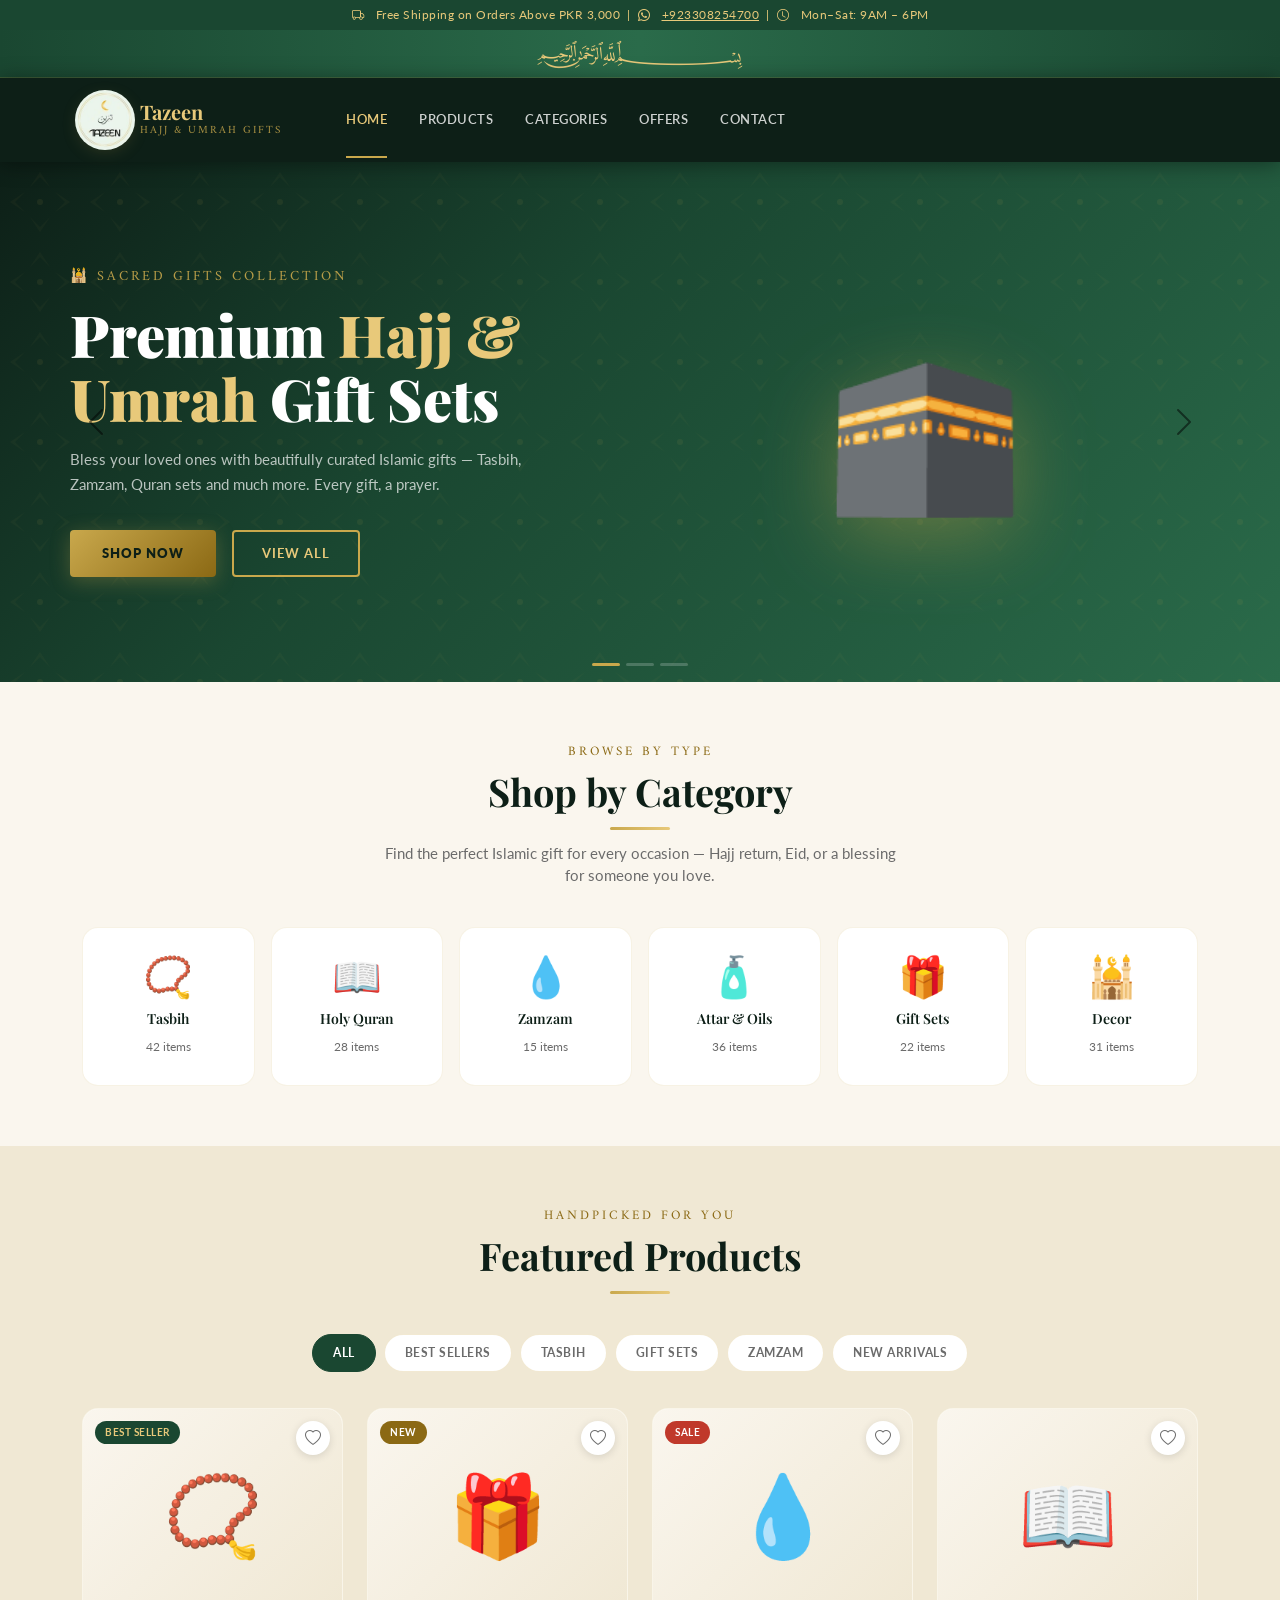
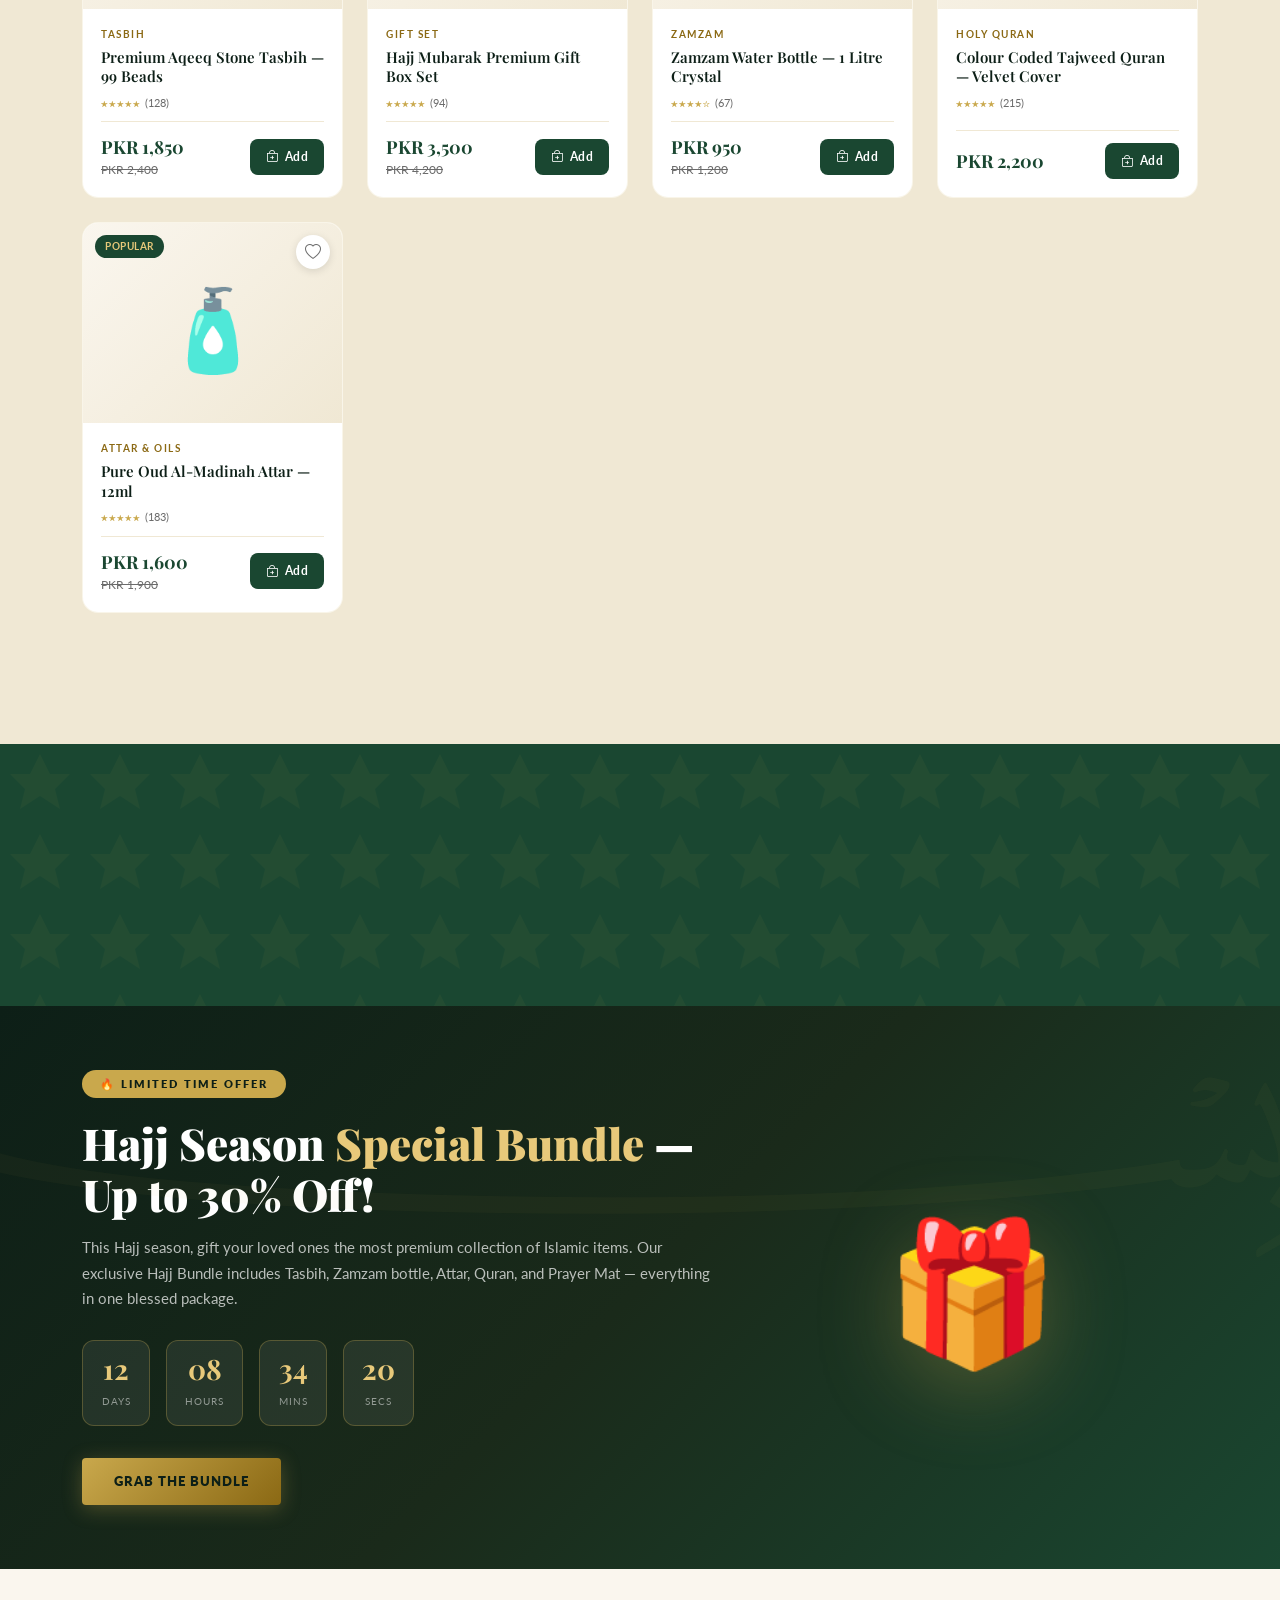
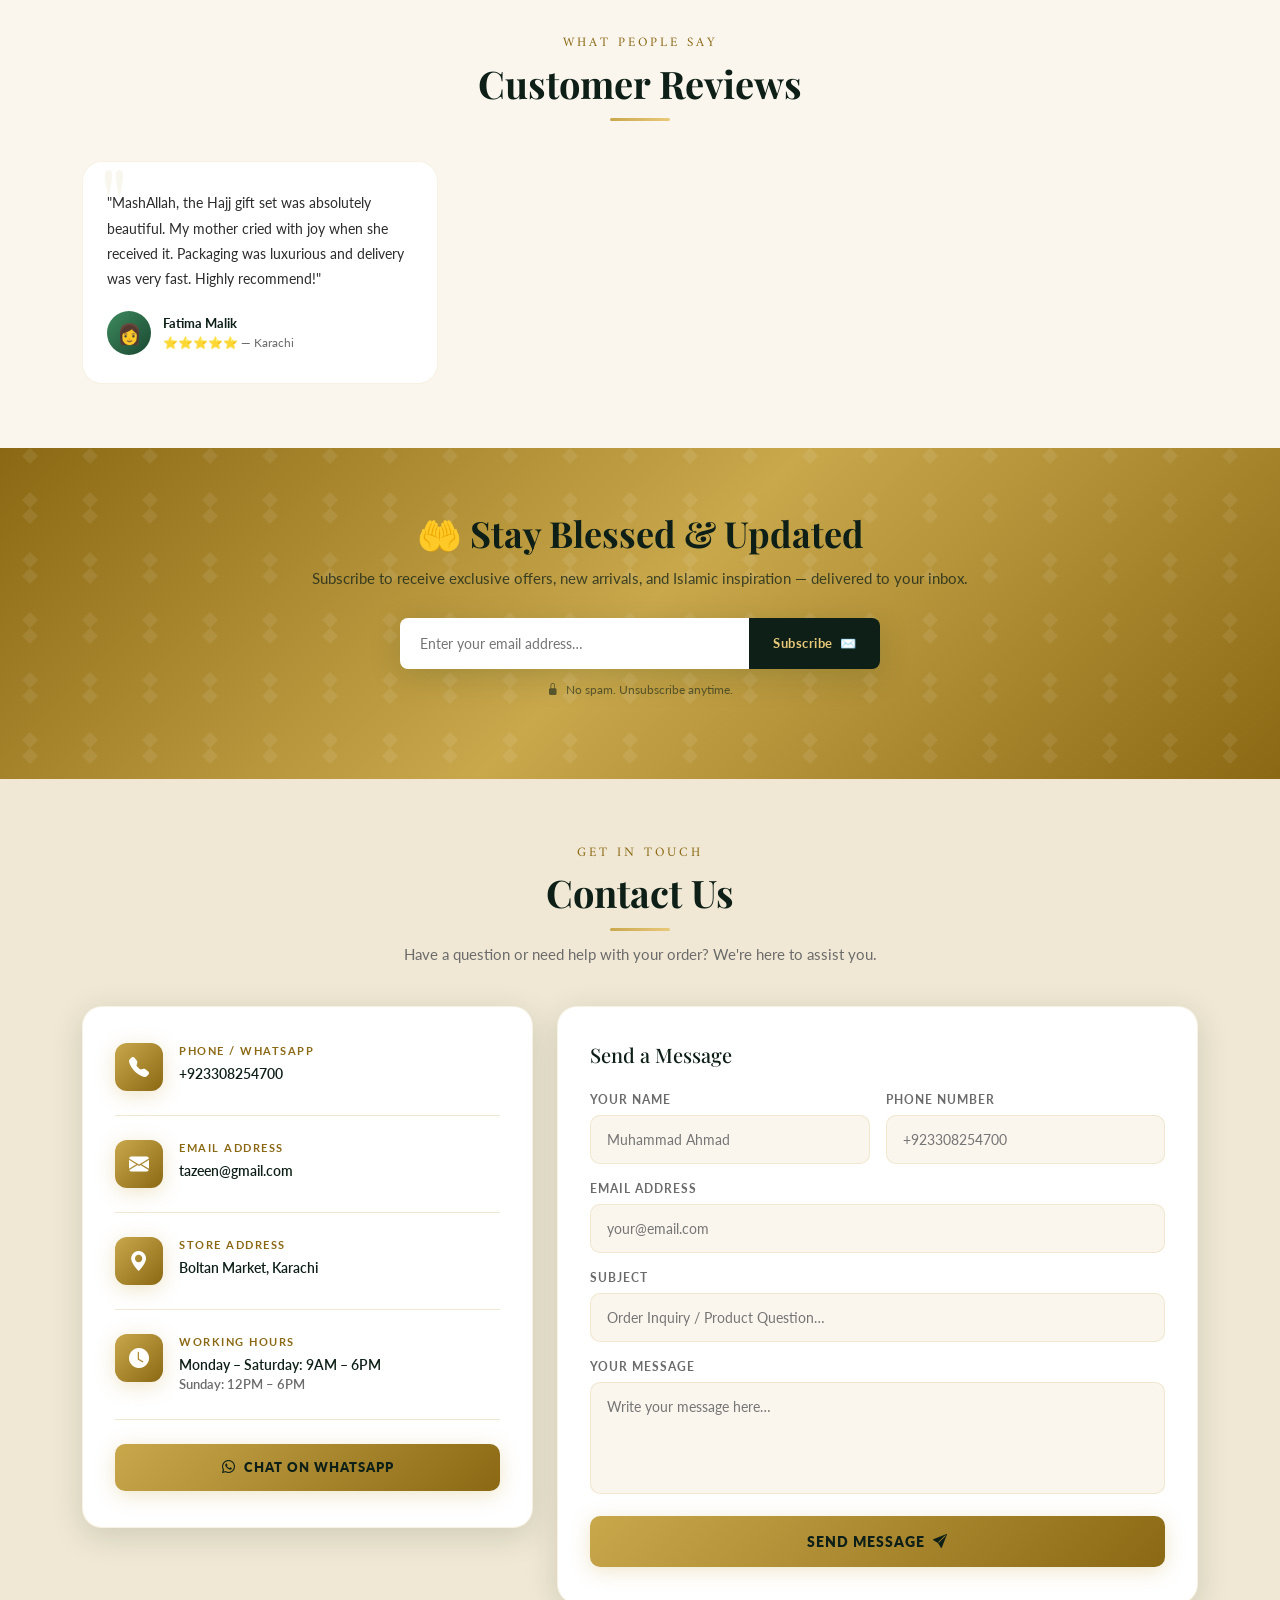
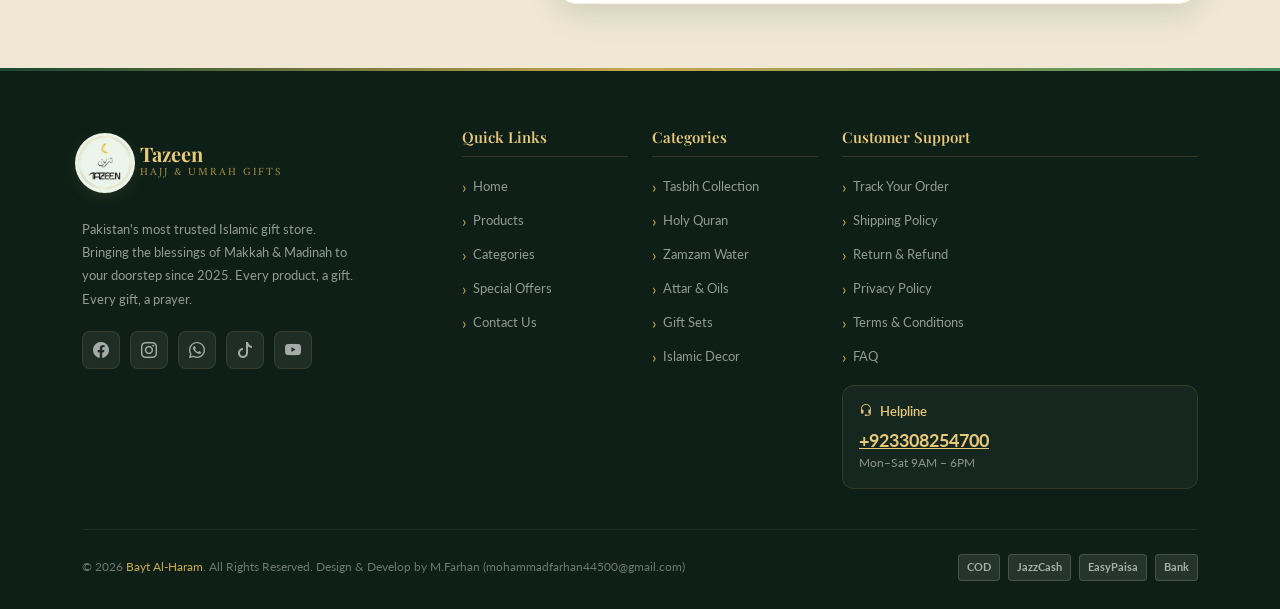
==== contact.html @ d57e0f64 "add image and sepearte asset files and c contact" ====
<!DOCTYPE html>
<html lang="ur" dir="ltr">
<head>
<meta charset="UTF-8">
<meta name="viewport" content="width=device-width, initial-scale=1.0">
<title>Bayt Al-Haram | Hajj & Umrah Gifts</title>
<link href="https://cdn.jsdelivr.net/npm/bootstrap@5.3.2/dist/css/bootstrap.min.css" rel="stylesheet">
<link href="https://cdn.jsdelivr.net/npm/bootstrap-icons@1.11.3/font/bootstrap-icons.css" rel="stylesheet">
<link href="https://fonts.googleapis.com/css2?family=Playfair+Display:wght@400;600;700;900&family=Lato:wght@300;400;700&family=Amiri:wght@400;700&display=swap" rel="stylesheet">
<link rel="stylesheet" href="style.css">
<link rel="shortcut icon" href="images/favicon.ico" type="image/x-icon">
</head>
<body>

<!-- TOP BAR -->
<div class="top-bar">
  <div class="container">
    <i class="bi bi-truck me-2"></i> Free Shipping on Orders Above PKR 3,000 &nbsp;|&nbsp;
    <i class="bi bi-whatsapp me-2"></i> <a  style="color: var(--gold-light)" href="https://wa.me/+923308254700" target="_blank">+923308254700</a>  &nbsp;|&nbsp;
    <i class="bi bi-clock me-2"></i> Mon–Sat: 9AM – 6PM
  </div>
</div>

<!-- BISMILLAH BANNER -->
<div class="bismillah-banner">
  <span class="bismillah-text">﷽</span>
</div>

<!-- DESKTOP NAVBAR -->
<nav class="main-navbar">
  <div class="container d-flex align-items-center justify-content-start py-1 ">

    <!-- Brand -->
    <a href="#" class="navbar-brand-wrap">
      <div class="brand-logo-circle"><img style="width: 60px;border-radius:50%;" src="images/tazeen-logo.jpg" alt="Tazeen Logo"></div>
      <div>
        <span class="brand-text-main">Tazeen</span>
        <span class="brand-text-sub">Hajj & Umrah Gifts</span>
      </div>
    </a>

    <!-- Desktop Nav Links -->
    <div class="nav-links-wrap ps-5">
      <a href="#home" class="nav-link active">Home</a>
      <a href="#products" class="nav-link">Products</a>
      <a href="#categories" class="nav-link">Categories</a>
      <a href="#offers" class="nav-link">Offers</a>
      <a href="#contact" class="nav-link">Contact</a>
    </div>

    <!-- Actions -->
    <div class="d-flex align-items-center gap-2">
      <!-- Search -->
      <!-- <div class="nav-search-wrap">
        <i class="bi bi-search nav-search-icon"></i>
        <input type="text" class="nav-search-input" placeholder="Search gifts…">
      </div> -->

      <!-- Icons -->
      <!-- <div class="nav-actions">
        <a href="#" class="nav-icon-btn" title="Wishlist">
          <i class="bi bi-heart"></i>
        </a>
        <a href="#" class="nav-icon-btn" title="Cart" style="position:relative">
          <i class="bi bi-bag"></i>
          <span class="cart-badge">3</span>
        </a>
        <a href="#" class="nav-icon-btn" title="Account">
          <i class="bi bi-person-circle"></i>
        </a>
      </div> -->

      <!-- Mobile hamburger -->
      <button class="mobile-menu-btn" onclick="toggleMobileMenu()">
        <i class="bi bi-list"></i>
      </button>
    </div>

  </div>

  <!-- Mobile Dropdown Menu -->
  <div id="mobileMenu" style="display:none; background:#0D1F17; border-top: 1px solid rgba(201,168,76,0.2);">
    <div class="container py-2">
      <a href="#home" class="d-block py-2 px-2" style="color:rgba(255,255,255,0.8); text-decoration:none; font-weight:600; font-size:14px; border-bottom:1px solid rgba(255,255,255,0.06)">🏠 Home</a>
      <a href="#products" class="d-block py-2 px-2" style="color:rgba(255,255,255,0.8); text-decoration:none; font-weight:600; font-size:14px; border-bottom:1px solid rgba(255,255,255,0.06)">🎁 Products</a>
      <a href="#categories" class="d-block py-2 px-2" style="color:rgba(255,255,255,0.8); text-decoration:none; font-weight:600; font-size:14px; border-bottom:1px solid rgba(255,255,255,0.06)">📦 Categories</a>
      <a href="#offers" class="d-block py-2 px-2" style="color:rgba(255,255,255,0.8); text-decoration:none; font-weight:600; font-size:14px; border-bottom:1px solid rgba(255,255,255,0.06)">🏷️ Offers</a>
      <a href="#contact" class="d-block py-2 px-2" style="color:rgba(255,255,255,0.8); text-decoration:none; font-weight:600; font-size:14px;">📞 Contact</a>
      <div class="mt-3 mb-2 px-2">
        <input type="text" class="form-control" placeholder="Search gifts…" style="background:rgba(255,255,255,0.08); border:1px solid rgba(201,168,76,0.3); color:white; border-radius:8px;">
      </div>
    </div>
  </div>
</nav>

<!-- HERO SLIDER -->
<section class="hero-slider" id="home">
  <div id="heroCarousel" class="carousel slide carousel-fade" data-bs-ride="carousel" data-bs-interval="4500">

    <div class="carousel-indicators">
      <button type="button" data-bs-target="#heroCarousel" data-bs-slide-to="0" class="active"></button>
      <button type="button" data-bs-target="#heroCarousel" data-bs-slide-to="1"></button>
      <button type="button" data-bs-target="#heroCarousel" data-bs-slide-to="2"></button>
    </div>

    <div class="carousel-inner">

      <!-- Slide 1 -->
      <div class="carousel-item active">
        <div class="slide slide-1">
          <div class="slide-pattern"></div>
          <div class="container">
            <div class="row align-items-center">
              <div class="col-lg-6 slide-content">
                <span class="slide-eyebrow">🕌 Sacred Gifts Collection</span>
                <h1 class="slide-title">Premium <span>Hajj & Umrah</span> Gift Sets</h1>
                <p class="slide-desc">Bless your loved ones with beautifully curated Islamic gifts — Tasbih, Zamzam, Quran sets and much more. Every gift, a prayer.</p>
                <div class="slide-btns">
                  <a href="#products" class="btn-gold">Shop Now</a>
                  <a href="#categories" class="btn-outline-gold">View All</a>
                </div>
              </div>
              <div class="col-lg-6 slide-img-wrap d-none d-lg-block">
                <span class="hero-icon">🕋</span>
              </div>
            </div>
          </div>
        </div>
      </div>

      <!-- Slide 2 -->
      <div class="carousel-item">
        <div class="slide slide-2">
          <div class="slide-pattern"></div>
          <div class="container">
            <div class="row align-items-center">
              <div class="col-lg-6 slide-content">
                <span class="slide-eyebrow">📿 Tasbih & Prayer Essentials</span>
                <h1 class="slide-title">Handcrafted <span>Tasbih</span> Collection</h1>
                <p class="slide-desc">Genuine Aqeeq, Sandalwood & Crystal Tasbih. Each bead carries the essence of devotion. The perfect Hajj return gift.</p>
                <div class="slide-btns">
                  <a href="#products" class="btn-gold">Explore Tasbih</a>
                </div>
              </div>
              <div class="col-lg-6 slide-img-wrap d-none d-lg-block">
                <span class="hero-icon" style="animation-delay:0.5s">📿</span>
              </div>
            </div>
          </div>
        </div>
      </div>

      <!-- Slide 3 -->
      <div class="carousel-item">
        <div class="slide slide-3">
          <div class="slide-pattern"></div>
          <div class="container">
            <div class="row align-items-center">
              <div class="col-lg-6 slide-content">
                <span class="slide-eyebrow">🤲 Zamzam & Sacred Items</span>
                <h1 class="slide-title">Pure <span>Zamzam Water</span> & Sacred Sets</h1>
                <p class="slide-desc">Authentic Zamzam water bottles, Hajar-e-Aswad replicas, and blessed soil sets. Bring Makkah home with you.</p>
                <div class="slide-btns">
                  <a href="#products" class="btn-gold">Order Now</a>
                  <a href="#contact" class="btn-outline-gold">Contact Us</a>
                </div>
              </div>
              <div class="col-lg-6 slide-img-wrap d-none d-lg-block">
                <span class="hero-icon" style="animation-delay:1s">🤲</span>
              </div>
            </div>
          </div>
        </div>
      </div>

    </div>

    <button class="carousel-control-prev" type="button" data-bs-target="#heroCarousel" data-bs-slide="prev">
      <span class="carousel-control-prev-icon"></span>
    </button>
    <button class="carousel-control-next" type="button" data-bs-target="#heroCarousel" data-bs-slide="next">
      <span class="carousel-control-next-icon"></span>
    </button>

  </div>
</section>

<!-- TRUST BADGES -->
<!-- <section class="trust-section">
  <div class="container">
    <div class="row g-3">
      <div class="col-6 col-md-3">
        <div class="trust-item">
          <span class="trust-icon">✅</span>
          <span class="trust-text">100% Authentic Products</span>
        </div>
      </div>
      <div class="col-6 col-md-3">
        <div class="trust-item">
          <span class="trust-icon">🚚</span>
          <span class="trust-text">Fast Delivery Pakistan</span>
        </div>
      </div>
      <div class="col-6 col-md-3">
        <div class="trust-item">
          <span class="trust-icon">🔒</span>
          <span class="trust-text">Secure COD Payment</span>
        </div>
      </div>
      <div class="col-6 col-md-3">
        <div class="trust-item">
          <span class="trust-icon">↩️</span>
          <span class="trust-text">Easy 7-Day Returns</span>
        </div>
      </div>
    </div>
  </div>
</section> -->

<!-- CATEGORIES -->
<section class="categories-section" id="categories">
  <div class="container">
    <div class="section-header fade-up">
      <span class="section-eyebrow">Browse By Type</span>
      <h2 class="section-title">Shop by Category</h2>
      <div class="section-divider"></div>
      <p class="section-subtitle">Find the perfect Islamic gift for every occasion — Hajj return, Eid, or a blessing for someone you love.</p>
    </div>

    <div class="row g-3">
      <div class="col-6 col-md-4 col-lg-2 fade-up">
        <a href="#products" class="category-card">
          <span class="cat-icon">📿</span>
          <span class="cat-name">Tasbih</span>
          <span class="cat-count">42 items</span>
        </a>
      </div>
      <div class="col-6 col-md-4 col-lg-2 fade-up">
        <a href="#products" class="category-card">
          <span class="cat-icon">📖</span>
          <span class="cat-name">Holy Quran</span>
          <span class="cat-count">28 items</span>
        </a>
      </div>
      <div class="col-6 col-md-4 col-lg-2 fade-up">
        <a href="#products" class="category-card">
          <span class="cat-icon">💧</span>
          <span class="cat-name">Zamzam</span>
          <span class="cat-count">15 items</span>
        </a>
      </div>
      <div class="col-6 col-md-4 col-lg-2 fade-up">
        <a href="#products" class="category-card">
          <span class="cat-icon">🧴</span>
          <span class="cat-name">Attar & Oils</span>
          <span class="cat-count">36 items</span>
        </a>
      </div>
      <div class="col-6 col-md-4 col-lg-2 fade-up">
        <a href="#products" class="category-card">
          <span class="cat-icon">🎁</span>
          <span class="cat-name">Gift Sets</span>
          <span class="cat-count">22 items</span>
        </a>
      </div>
      <div class="col-6 col-md-4 col-lg-2 fade-up">
        <a href="#products" class="category-card">
          <span class="cat-icon">🕌</span>
          <span class="cat-name">Decor</span>
          <span class="cat-count">31 items</span>
        </a>
      </div>
    </div>
  </div>
</section>

<!-- PRODUCTS SECTION -->
<section class="products-section" id="products">
  <div class="container">
    <div class="section-header fade-up">
      <span class="section-eyebrow">Handpicked For You</span>
      <h2 class="section-title">Featured Products</h2>
      <div class="section-divider"></div>
    </div>

    <!-- Filter Tabs -->
    <div class="filter-tabs fade-up">
      <button class="filter-tab active" onclick="filterTabs(this)">All</button>
      <button class="filter-tab" onclick="filterTabs(this)">Best Sellers</button>
      <button class="filter-tab" onclick="filterTabs(this)">Tasbih</button>
      <button class="filter-tab" onclick="filterTabs(this)">Gift Sets</button>
      <button class="filter-tab" onclick="filterTabs(this)">Zamzam</button>
      <button class="filter-tab" onclick="filterTabs(this)">New Arrivals</button>
    </div>

    <div class="row g-3 g-md-4" id="productGrid">

      <!-- Product 1 -->
      <div class="col-6 col-md-4 col-lg-3 fade-up">
        <div class="product-card">
          <div class="product-img-wrap">
            <span class="product-badge">Best Seller</span>
            <button class="wishlist-btn"><i class="bi bi-heart"></i></button>
            <span class="prod-icon">📿</span>
          </div>
          <div class="product-body">
            <span class="product-category">Tasbih</span>
            <h3 class="product-name">Premium Aqeeq Stone Tasbih — 99 Beads</h3>
            <div class="product-rating">
              <span class="stars">★★★★★</span>
              <span class="rating-count">(128)</span>
            </div>
            <div class="product-footer">
              <div class="product-price">
                <span class="price-current">PKR 1,850</span>
                <span class="price-old">PKR 2,400</span>
              </div>
              <button class="add-cart-btn" onclick="addToCart(this)">
                <i class="bi bi-bag-plus"></i>
                <span class="d-none d-md-inline">Add</span>
              </button>
            </div>
          </div>
        </div>
      </div>

      <!-- Product 2 -->
      <div class="col-6 col-md-4 col-lg-3 fade-up">
        <div class="product-card">
          <div class="product-img-wrap">
            <span class="product-badge new">New</span>
            <button class="wishlist-btn"><i class="bi bi-heart"></i></button>
            <span class="prod-icon">🎁</span>
          </div>
          <div class="product-body">
            <span class="product-category">Gift Set</span>
            <h3 class="product-name">Hajj Mubarak Premium Gift Box Set</h3>
            <div class="product-rating">
              <span class="stars">★★★★★</span>
              <span class="rating-count">(94)</span>
            </div>
            <div class="product-footer">
              <div class="product-price">
                <span class="price-current">PKR 3,500</span>
                <span class="price-old">PKR 4,200</span>
              </div>
              <button class="add-cart-btn" onclick="addToCart(this)">
                <i class="bi bi-bag-plus"></i>
                <span class="d-none d-md-inline">Add</span>
              </button>
            </div>
          </div>
        </div>
      </div>

      <!-- Product 3 -->
      <div class="col-6 col-md-4 col-lg-3 fade-up">
        <div class="product-card">
          <div class="product-img-wrap">
            <span class="product-badge sale">Sale</span>
            <button class="wishlist-btn"><i class="bi bi-heart"></i></button>
            <span class="prod-icon">💧</span>
          </div>
          <div class="product-body">
            <span class="product-category">Zamzam</span>
            <h3 class="product-name">Zamzam Water Bottle — 1 Litre Crystal</h3>
            <div class="product-rating">
              <span class="stars">★★★★☆</span>
              <span class="rating-count">(67)</span>
            </div>
            <div class="product-footer">
              <div class="product-price">
                <span class="price-current">PKR 950</span>
                <span class="price-old">PKR 1,200</span>
              </div>
              <button class="add-cart-btn" onclick="addToCart(this)">
                <i class="bi bi-bag-plus"></i>
                <span class="d-none d-md-inline">Add</span>
              </button>
            </div>
          </div>
        </div>
      </div>

      <!-- Product 4 -->
      <div class="col-6 col-md-4 col-lg-3 fade-up">
        <div class="product-card">
          <div class="product-img-wrap">
            <button class="wishlist-btn"><i class="bi bi-heart"></i></button>
            <span class="prod-icon">📖</span>
          </div>
          <div class="product-body">
            <span class="product-category">Holy Quran</span>
            <h3 class="product-name">Colour Coded Tajweed Quran — Velvet Cover</h3>
            <div class="product-rating">
              <span class="stars">★★★★★</span>
              <span class="rating-count">(215)</span>
            </div>
            <div class="product-footer">
              <div class="product-price">
                <span class="price-current">PKR 2,200</span>
              </div>
              <button class="add-cart-btn" onclick="addToCart(this)">
                <i class="bi bi-bag-plus"></i>
                <span class="d-none d-md-inline">Add</span>
              </button>
            </div>
          </div>
        </div>
      </div>

      <!-- Product 5 -->
      <div class="col-6 col-md-4 col-lg-3 fade-up">
        <div class="product-card">
          <div class="product-img-wrap">
            <span class="product-badge">Popular</span>
            <button class="wishlist-btn"><i class="bi bi-heart"></i></button>
            <span class="prod-icon">🧴</span>
          </div>
          <div class="product-body">
            <span class="product-category">Attar & Oils</span>
            <h3 class="product-name">Pure Oud Al-Madinah Attar — 12ml</h3>
            <div class="product-rating">
              <span class="stars">★★★★★</span>
              <span class="rating-count">(183)</span>
            </div>
            <div class="product-footer">
              <div class="product-price">
                <span class="price-current">PKR 1,600</span>
                <span class="price-old">PKR 1,900</span>
              </div>
              <button class="add-cart-btn" onclick="addToCart(this)">
                <i class="bi bi-bag-plus"></i>
                <span class="d-none d-md-inline">Add</span>
              </button>
            </div>
          </div>
        </div>
      </div>

      <!-- Product 6 -->
      <div class="col-6 col-md-4 col-lg-3 fade-up">
        <div class="product-card">
          <div class="product-img-wrap">
            <span class="product-badge new">New</span>
            <button class="wishlist-btn"><i class="bi bi-heart"></i></button>
            <span class="prod-icon">🕌</span>
          </div>
          <div class="product-body">
            <span class="product-category">Decor</span>
            <h3 class="product-name">Kaaba Wall Art — Engraved Gold Frame</h3>
            <div class="product-rating">
              <span class="stars">★★★★☆</span>
              <span class="rating-count">(41)</span>
            </div>
            <div class="product-footer">
              <div class="product-price">
                <span class="price-current">PKR 2,800</span>
                <span class="price-old">PKR 3,500</span>
              </div>
              <button class="add-cart-btn" onclick="addToCart(this)">
                <i class="bi bi-bag-plus"></i>
                <span class="d-none d-md-inline">Add</span>
              </button>
            </div>
          </div>
        </div>
      </div>

      <!-- Product 7 -->
      <div class="col-6 col-md-4 col-lg-3 fade-up">
        <div class="product-card">
          <div class="product-img-wrap">
            <button class="wishlist-btn"><i class="bi bi-heart"></i></button>
            <span class="prod-icon">🤍</span>
          </div>
          <div class="product-body">
            <span class="product-category">Prayer</span>
            <h3 class="product-name">Luxury Embroidered Musallah — Prayer Mat</h3>
            <div class="product-rating">
              <span class="stars">★★★★★</span>
              <span class="rating-count">(302)</span>
            </div>
            <div class="product-footer">
              <div class="product-price">
                <span class="price-current">PKR 1,400</span>
                <span class="price-old">PKR 1,800</span>
              </div>
              <button class="add-cart-btn" onclick="addToCart(this)">
                <i class="bi bi-bag-plus"></i>
                <span class="d-none d-md-inline">Add</span>
              </button>
            </div>
          </div>
        </div>
      </div>

      <!-- Product 8 -->
      <div class="col-6 col-md-4 col-lg-3 fade-up">
        <div class="product-card">
          <div class="product-img-wrap">
            <span class="product-badge sale">Sale</span>
            <button class="wishlist-btn"><i class="bi bi-heart"></i></button>
            <span class="prod-icon">🌙</span>
          </div>
          <div class="product-body">
            <span class="product-category">Gift Set</span>
            <h3 class="product-name">Umrah Complete Return Gift Bundle</h3>
            <div class="product-rating">
              <span class="stars">★★★★★</span>
              <span class="rating-count">(77)</span>
            </div>
            <div class="product-footer">
              <div class="product-price">
                <span class="price-current">PKR 5,500</span>
                <span class="price-old">PKR 6,800</span>
              </div>
              <button class="add-cart-btn" onclick="addToCart(this)">
                <i class="bi bi-bag-plus"></i>
                <span class="d-none d-md-inline">Add</span>
              </button>
            </div>
          </div>
        </div>
      </div>

    </div>

    <div class="text-center mt-4 fade-up">
      <a href="#" class="btn-gold">View All Products &nbsp;<i class="bi bi-arrow-right"></i></a>
    </div>
  </div>
</section>

<!-- FEATURES -->
<section class="features-section">
  <div class="container">
    <div class="row g-0">
      <div class="col-6 col-md-3 fade-up">
        <div class="feature-item">
          <span class="feature-icon">🕋</span>
          <div class="feature-title">Makkah Sourced</div>
          <div class="feature-desc">Authentic items sourced directly from Makkah & Madinah</div>
        </div>
      </div>
      <div class="col-6 col-md-3 fade-up">
        <div class="feature-item">
          <span class="feature-icon">📦</span>
          <div class="feature-title">Gift Wrapping</div>
          <div class="feature-desc">Premium Islamic gift packaging for every order</div>
        </div>
      </div>
      <div class="col-6 col-md-3 fade-up">
        <div class="feature-item">
          <span class="feature-icon">🚀</span>
          <div class="feature-title">Pakistan-Wide</div>
          <div class="feature-desc">Delivery to all 130+ cities across Pakistan</div>
        </div>
      </div>
      <div class="col-6 col-md-3 fade-up">
        <div class="feature-item">
          <span class="feature-icon">💯</span>
          <div class="feature-title">Halal Certified</div>
          <div class="feature-desc">All products are certified authentic & halal</div>
        </div>
      </div>
    </div>
  </div>
</section>

<!-- SPECIAL OFFER -->
<section class="offer-section" id="offers">
  <div class="container">
    <div class="row align-items-center">
      <div class="col-lg-7">
        <div class="offer-badge">🔥 Limited Time Offer</div>
        <h2 class="offer-title">Hajj Season <span class="gold-text">Special Bundle</span> — Up to 30% Off!</h2>
        <p class="offer-desc">This Hajj season, gift your loved ones the most premium collection of Islamic items. Our exclusive Hajj Bundle includes Tasbih, Zamzam bottle, Attar, Quran, and Prayer Mat — everything in one blessed package.</p>
        <div class="countdown-wrap">
          <div class="countdown-box">
            <span class="countdown-num" id="cd-days">12</span>
            <span class="countdown-label">Days</span>
          </div>
          <div class="countdown-box">
            <span class="countdown-num" id="cd-hours">08</span>
            <span class="countdown-label">Hours</span>
          </div>
          <div class="countdown-box">
            <span class="countdown-num" id="cd-mins">34</span>
            <span class="countdown-label">Mins</span>
          </div>
          <div class="countdown-box">
            <span class="countdown-num" id="cd-secs">22</span>
            <span class="countdown-label">Secs</span>
          </div>
        </div>
        <a href="#products" class="btn-gold">Grab the Bundle</a>
      </div>
      <div class="col-lg-5 text-center d-none d-lg-block">
        <div style="font-size:140px; line-height:1; filter: drop-shadow(0 20px 40px rgba(201,168,76,0.3)); animation: float 4s ease-in-out infinite;">🎁</div>
      </div>
    </div>
  </div>
</section>

<!-- TESTIMONIALS -->
<section class="testimonials-section">
  <div class="container">
    <div class="section-header fade-up">
      <span class="section-eyebrow">What People Say</span>
      <h2 class="section-title">Customer Reviews</h2>
      <div class="section-divider"></div>
    </div>
    <div class="row g-3 g-md-4">
      <div class="col-md-4 fade-up">
        <div class="testimonial-card">
          <p class="testimonial-text">"MashAllah, the Hajj gift set was absolutely beautiful. My mother cried with joy when she received it. Packaging was luxurious and delivery was very fast. Highly recommend!"</p>
          <div class="testimonial-author">
            <div class="author-avatar">👩</div>
            <div>
              <div class="author-name">Fatima Malik</div>
              <div class="author-loc">⭐⭐⭐⭐⭐ — Karachi</div>
            </div>
          </div>
        </div>
      </div>
      <div class="col-md-4 fade-up">
        <div class="testimonial-card">
          <p class="testimonial-text">"Ordered Aqeeq Tasbih and Pure Oud Attar as Umrah return gifts for family. Every item was authentic and beautifully packed. Will order again InshaAllah!"</p>
          <div class="testimonial-author">
            <div class="author-avatar">👨</div>
            <div>
              <div class="author-name">Ahmed Siddiqui</div>
              <div class="author-loc">⭐⭐⭐⭐⭐ — Lahore</div>
            </div>
          </div>
        </div>
      </div>
      <div class="col-md-4 fade-up">
        <div class="testimonial-card">
          <p class="testimonial-text">"Best Islamic gift shop in Pakistan. Their Zamzam water bottles and Quran sets are top quality. Customer service is also excellent. JazakAllah Khair!"</p>
          <div class="testimonial-author">
            <div class="author-avatar">👩</div>
            <div>
              <div class="author-name">Zainab Hussain</div>
              <div class="author-loc">⭐⭐⭐⭐⭐ — Islamabad</div>
            </div>
          </div>
        </div>
      </div>
    </div>
  </div>
</section>

<!-- NEWSLETTER -->
<section class="newsletter-section">
  <div class="container">
    <div class="newsletter-content">
      <h2 class="newsletter-title">🤲 Stay Blessed & Updated</h2>
      <p class="newsletter-desc">Subscribe to receive exclusive offers, new arrivals, and Islamic inspiration — delivered to your inbox.</p>
      <div class="newsletter-form">
        <input type="email" class="newsletter-input" placeholder="Enter your email address…">
        <button class="newsletter-btn">Subscribe &nbsp;✉️</button>
      </div>
      <p style="color:rgba(13,31,23,0.6); font-size:12px; margin-top:12px;">
        <i class="bi bi-lock-fill me-1"></i> No spam. Unsubscribe anytime.
      </p>
    </div>
  </div>
</section>

<!-- CONTACT -->
<section class="contact-section" id="contact">
  <div class="container">
    <div class="section-header fade-up">
      <span class="section-eyebrow">Get In Touch</span>
      <h2 class="section-title">Contact Us</h2>
      <div class="section-divider"></div>
      <p class="section-subtitle">Have a question or need help with your order? We're here to assist you.</p>
    </div>

    <div class="row g-4">
      <!-- Contact Info -->
      <div class="col-lg-5 fade-up">
        <div class="contact-card">
          <div class="contact-info-item">
            <div class="contact-icon"><i class="bi bi-telephone-fill"></i></div>
            <div>
              <div class="contact-label">Phone / WhatsApp</div>
              <div class="contact-value">+923308254700</div>
              <!-- <div class="contact-value">+92 321 7654321</div> -->
            </div>
          </div>
          <div class="contact-info-item">
            <div class="contact-icon"><i class="bi bi-envelope-fill"></i></div>
            <div>
              <div class="contact-label">Email Address</div>
              <div class="contact-value">tazeen@gmail.com</div>
            </div>
          </div>
          <div class="contact-info-item">
            <div class="contact-icon"><i class="bi bi-geo-alt-fill"></i></div>
            <div>
              <div class="contact-label">Store Address</div>
              <div class="contact-value">Boltan Market, Karachi</div>
            </div>
          </div>
          <div class="contact-info-item">
            <div class="contact-icon"><i class="bi bi-clock-fill"></i></div>
            <div>
              <div class="contact-label">Working Hours</div>
              <div class="contact-value">Monday – Saturday: 9AM – 6PM</div>
              <div class="contact-value" style="color:var(--text-light); font-size:13px;">Sunday: 12PM – 6PM</div>
            </div>
          </div>
          <!-- WhatsApp CTA -->
          <a href="https://wa.me/+923308254700" target="_blank" class="btn-gold d-block text-center mt-2" style="border-radius:10px;">
            <i class="bi bi-whatsapp me-2"></i>Chat on WhatsApp
          </a>
        </div>
      </div>

      <!-- Contact Form -->
      <div class="col-lg-7 fade-up">
        <div class="contact-card">
          <h4 style="font-family:'Playfair Display', serif; color:var(--dark); margin-bottom:24px; font-size:20px;">Send a Message</h4>
          <div class="row g-3">
            <div class="col-md-6">
              <label class="form-label-custom">Your Name</label>
              <input type="text" class="form-control-custom" placeholder="Muhammad Ahmad">
            </div>
            <div class="col-md-6">
              <label class="form-label-custom">Phone Number</label>
              <input type="tel" class="form-control-custom" placeholder="+923308254700">
            </div>
            <div class="col-12">
              <label class="form-label-custom">Email Address</label>
              <input type="email" class="form-control-custom" placeholder="your@email.com">
            </div>
            <div class="col-12">
              <label class="form-label-custom">Subject</label>
              <input type="text" class="form-control-custom" placeholder="Order Inquiry / Product Question…">
            </div>
            <div class="col-12">
              <label class="form-label-custom">Your Message</label>
              <textarea class="form-control-custom" rows="4" placeholder="Write your message here…"></textarea>
            </div>
            <div class="col-12">
              <button class="btn-gold" style="width:100%; padding:15px; border-radius:10px; font-size:14px; cursor:pointer; border:none;" onclick="this.innerHTML='✅ Message Sent — JazakAllah Khair!'">
                Send Message &nbsp;<i class="bi bi-send-fill"></i>
              </button>
            </div>
          </div>
        </div>
      </div>
    </div>
  </div>
</section>

<!-- FOOTER -->
<footer class="main-footer">
  <div class="container">
    <div class="row g-4">

      <!-- Brand -->
      <div class="col-lg-4 col-md-6">
        <div class="footer-brand">
          <a href="#" class="navbar-brand-wrap">
            <div class="brand-logo-circle"><img style="width: 60px;border-radius:50%;" src="images/tazeen-logo.jpg" alt="Tazeen Logo"></div>
            <div>
              <span class="brand-text-main">Tazeen</span>
              <span class="brand-text-sub">Hajj & Umrah Gifts</span>
            </div>
          </a>
        </div>
        <p class="footer-desc">Pakistan's most trusted Islamic gift store. Bringing the blessings of Makkah & Madinah to your doorstep since 2025. Every product, a gift. Every gift, a prayer.</p>
        <div class="social-links">
          <a href="#" class="social-btn"><i class="bi bi-facebook"></i></a>
          <a href="#" class="social-btn"><i class="bi bi-instagram"></i></a>
          <a href="#" class="social-btn"><i class="bi bi-whatsapp"></i></a>
          <a href="#" class="social-btn"><i class="bi bi-tiktok"></i></a>
          <a href="#" class="social-btn"><i class="bi bi-youtube"></i></a>
        </div>
      </div>

      <!-- Quick Links -->
      <div class="col-6 col-lg-2 col-md-3">
        <h5 class="footer-title">Quick Links</h5>
        <ul class="footer-links">
          <li><a href="#home">Home</a></li>
          <li><a href="#products">Products</a></li>
          <li><a href="#categories">Categories</a></li>
          <li><a href="#offers">Special Offers</a></li>
          <li><a href="#contact">Contact Us</a></li>
        </ul>
      </div>

      <!-- Categories -->
      <div class="col-6 col-lg-2 col-md-3">
        <h5 class="footer-title">Categories</h5>
        <ul class="footer-links">
          <li><a href="#">Tasbih Collection</a></li>
          <li><a href="#">Holy Quran</a></li>
          <li><a href="#">Zamzam Water</a></li>
          <li><a href="#">Attar & Oils</a></li>
          <li><a href="#">Gift Sets</a></li>
          <li><a href="#">Islamic Decor</a></li>
        </ul>
      </div>

      <!-- Help & Info -->
      <div class="col-lg-4 col-md-6">
        <h5 class="footer-title">Customer Support</h5>
        <ul class="footer-links">
          <li><a href="#">Track Your Order</a></li>
          <li><a href="#">Shipping Policy</a></li>
          <li><a href="#">Return & Refund</a></li>
          <li><a href="#">Privacy Policy</a></li>
          <li><a href="#">Terms & Conditions</a></li>
          <li><a href="#">FAQ</a></li>
        </ul>
        <div class="mt-3 p-3" style="background:rgba(255,255,255,0.04); border-radius:12px; border:1px solid rgba(201,168,76,0.15);">
          <div style="color:var(--gold-light); font-size:13px; font-weight:600; margin-bottom:6px;">
            <i class="bi bi-headset me-2"></i>Helpline
          </div>
          <div style="color:white; font-size:18px; font-weight:700;"><a  style="color: var(--gold-light)" href="https://wa.me/+923308254700" target="_blank">+923308254700</a> </div>
          <div style="color:rgba(255,255,255,0.5); font-size:12px;">Mon–Sat 9AM – 6PM</div>
        </div>
      </div>

    </div>

    <!-- Footer Bottom -->
    <div class="footer-bottom">
      <div class="footer-copy">
        © 2026 <span>Bayt Al-Haram</span>. All Rights Reserved. Design & Develop by M.Farhan (mohammadfarhan44500@gmail.com)
      </div>
      <div class="payment-icons">
        <span class="payment-icon">COD</span>
        <span class="payment-icon">JazzCash</span>
        <span class="payment-icon">EasyPaisa</span>
        <span class="payment-icon">Bank</span>
      </div>
    </div>

  </div>
</footer>

<!-- BOTTOM MOBILE NAV -->
<nav class="bottom-nav">
  <div class="bottom-nav-inner">
    <a href="#home" class="bnav-item active" onclick="setActive(this)">
      <i class="bi bi-house-fill"></i>
      <span>Home</span>
    </a>
    <a href="#categories" class="bnav-item" onclick="setActive(this)">
      <i class="bi bi-grid-fill"></i>
      <span>Categories</span>
    </a>
    <!-- Center Cart -->
    <a href="#" class="bnav-center-btn" onclick="showCartToast()">
      <div class="bnav-center-inner">🛒</div>
      <span class="bnav-center-label">Cart (3)</span>
    </a>
    <a href="#" class="bnav-item" onclick="setActive(this)">
      <i class="bi bi-heart-fill"></i>
      <span>Saved</span>
    </a>
    <a href="#contact" class="bnav-item" onclick="setActive(this)">
      <i class="bi bi-person-fill"></i>
      <span>Account</span>
    </a>
  </div>
</nav>

<!-- TOAST NOTIFICATION -->
<div id="toast" style="
  position:fixed; bottom:80px; left:50%; transform:translateX(-50%) translateY(20px);
  background:var(--green); color:white; padding:12px 24px; border-radius:30px;
  font-size:13px; font-weight:700; z-index:9999; opacity:0;
  transition:all 0.3s; white-space:nowrap; box-shadow:0 4px 20px rgba(0,0,0,0.3);
  pointer-events:none;
"></div>

<!-- Bootstrap JS -->
<script src="https://cdn.jsdelivr.net/npm/bootstrap@5.3.2/dist/js/bootstrap.bundle.min.js"></script>

<script src="script.js"></script>
</body>
</html>
---- style.css ----
:root {
    --gold: #C9A84C;
    --gold-light: #E8C97A;
    --gold-dark: #8B6914;
    --green: #1A4731;
    --green-mid: #2A6B4A;
    --green-light: #3D8B5E;
    --cream: #FAF6EE;
    --cream-dark: #F0E8D4;
    --dark: #0D1F17;
    --text: #2C2C2C;
    --text-light: #6B6B6B;
    --white: #FFFFFF;
    --shadow: 0 8px 32px rgba(10, 40, 20, 0.15);
    --shadow-gold: 0 4px 20px rgba(201, 168, 76, 0.3);
  }

  * { margin: 0; padding: 0; box-sizing: border-box; }

  body {
    font-family: 'Lato', sans-serif;
    background: var(--cream);
    color: var(--text);
    /* padding-bottom: 70px; space for bottom nav on mobile */
  }

  /* ===== SCROLLBAR ===== */
  ::-webkit-scrollbar { width: 6px; }
  ::-webkit-scrollbar-track { background: var(--cream); }
  ::-webkit-scrollbar-thumb { background: var(--gold); border-radius: 3px; }

  /* ===== ARABIC PATTERN OVERLAY ===== */
  .pattern-bg {
    background-image: url("data:image/svg+xml,%3Csvg width='60' height='60' viewBox='0 0 60 60' xmlns='http://www.w3.org/2000/svg'%3E%3Cg fill='none' fill-rule='evenodd'%3E%3Cg fill='%23C9A84C' fill-opacity='0.06'%3E%3Cpath d='M30 0l8 8-8 8-8-8zm0 44l8 8-8 8-8-8zm-30-22l8 8-8 8-8-8zm60 0l8 8-8 8-8-8z'/%3E%3C/g%3E%3C/g%3E%3C/svg%3E");
  }

  /* ===== TOP BAR ===== */
  .top-bar {
    background: var(--green);
    color: var(--gold-light);
    font-size: 12px;
    padding: 6px 0;
    text-align: center;
    letter-spacing: 0.5px;
  }

  /* ===== DESKTOP NAVBAR ===== */
  .main-navbar {
    background: var(--dark);
    padding: 0;
    position: sticky;
    top: 0;
    z-index: 1000;
    box-shadow: 0 2px 20px rgba(0,0,0,0.4);
  }

  .navbar-brand-wrap {
    display: flex;
    align-items: center;
    gap: 12px;
    padding: 12px 0;
    text-decoration: none;
  }

  .brand-logo-circle {
    width: 46px;
    height: 46px;
    background: linear-gradient(135deg, var(--gold), var(--gold-dark));
    border-radius: 50%;
    display: flex;
    align-items: center;
    justify-content: center;
    font-size: 22px;
    box-shadow: var(--shadow-gold);
    flex-shrink: 0;
  }

  .brand-text-main {
    font-family: 'Playfair Display', serif;
    color: var(--gold-light);
    font-size: 20px;
    font-weight: 700;
    line-height: 1.1;
    display: block;
  }

  .brand-text-sub {
    font-family: 'Amiri', serif;
    color: var(--gold);
    font-size: 11px;
    letter-spacing: 2px;
    text-transform: uppercase;
    display: block;
    opacity: 0.85;
  }

  .nav-links-wrap {
    display: flex;
    align-items: center;
    gap: 0;
  }

  .nav-links-wrap .nav-link {
    color: rgba(255,255,255,0.8) !important;
    font-size: 13px;
    font-weight: 600;
    letter-spacing: 0.5px;
    padding: 28px 16px !important;
    text-transform: uppercase;
    transition: all 0.2s;
    position: relative;
  }

  .nav-links-wrap .nav-link::after {
    content: '';
    position: absolute;
    bottom: 0; left: 16px; right: 16px;
    height: 2px;
    background: var(--gold);
    transform: scaleX(0);
    transition: transform 0.25s;
  }

  .nav-links-wrap .nav-link:hover,
  .nav-links-wrap .nav-link.active {
    color: var(--gold-light) !important;
  }

  .nav-links-wrap .nav-link:hover::after,
  .nav-links-wrap .nav-link.active::after {
    transform: scaleX(1);
  }

  .nav-actions {
    display: flex;
    align-items: center;
    gap: 4px;
  }

  .nav-icon-btn {
    color: rgba(255,255,255,0.8);
    font-size: 18px;
    padding: 8px 10px;
    border-radius: 8px;
    cursor: pointer;
    transition: all 0.2s;
    position: relative;
    text-decoration: none;
    display: flex;
    align-items: center;
  }

  .nav-icon-btn:hover { color: var(--gold-light); background: rgba(255,255,255,0.07); }

  .cart-badge {
    position: absolute;
    top: 4px; right: 4px;
    background: var(--gold);
    color: var(--dark);
    font-size: 9px;
    font-weight: 800;
    width: 16px; height: 16px;
    border-radius: 50%;
    display: flex; align-items: center; justify-content: center;
  }

  .nav-search-wrap {
    position: relative;
    margin-left: 8px;
  }

  .nav-search-input {
    background: rgba(255,255,255,0.08);
    border: 1px solid rgba(201,168,76,0.3);
    color: white;
    border-radius: 24px;
    padding: 7px 16px 7px 38px;
    font-size: 13px;
    width: 200px;
    transition: all 0.3s;
    outline: none;
  }

  .nav-search-input::placeholder { color: rgba(255,255,255,0.4); }
  .nav-search-input:focus { width: 240px; border-color: var(--gold); background: rgba(255,255,255,0.12); }

  .nav-search-icon {
    position: absolute;
    left: 12px; top: 50%;
    transform: translateY(-50%);
    color: rgba(255,255,255,0.4);
    font-size: 14px;
  }

  /* ===== BOTTOM MOBILE NAV ===== */
  .bottom-nav {
    display: none;
    position: fixed;
    bottom: 0; left: 0; right: 0;
    z-index: 2000;
    background: var(--dark);
    border-top: 1px solid rgba(201,168,76,0.25);
    padding: 0;
    height: 65px;
    box-shadow: 0 -4px 24px rgba(0,0,0,0.4);
  }

  .bottom-nav-inner {
    display: flex;
    height: 100%;
  }

  .bnav-item {
    flex: 1;
    display: flex;
    flex-direction: column;
    align-items: center;
    justify-content: center;
    gap: 3px;
    color: rgba(255,255,255,0.5);
    font-size: 10px;
    font-weight: 600;
    letter-spacing: 0.3px;
    cursor: pointer;
    transition: all 0.2s;
    text-decoration: none;
    padding: 8px 4px;
    position: relative;
  }

  .bnav-item i { font-size: 20px; transition: all 0.2s; }

  .bnav-item.active,
  .bnav-item:hover { color: var(--gold-light); }

  .bnav-item.active i { transform: translateY(-2px); }

  .bnav-item.active::before {
    content: '';
    position: absolute;
    top: 0; left: 20%; right: 20%;
    height: 2px;
    background: var(--gold);
    border-radius: 0 0 4px 4px;
  }

  .bnav-center-btn {
    flex: 1;
    display: flex;
    flex-direction: column;
    align-items: center;
    justify-content: center;
    gap: 3px;
    cursor: pointer;
    text-decoration: none;
    padding: 4px;
  }

  .bnav-center-inner {
    width: 50px; height: 50px;
    background: linear-gradient(135deg, var(--gold), var(--gold-dark));
    border-radius: 50%;
    display: flex;
    align-items: center;
    justify-content: center;
    font-size: 22px;
    color: var(--dark);
    box-shadow: 0 4px 16px rgba(201,168,76,0.5);
    margin-top: -16px;
    transition: all 0.2s;
  }

  .bnav-center-btn:hover .bnav-center-inner { transform: scale(1.08); }

  .bnav-center-label {
    font-size: 9px;
    font-weight: 700;
    color: var(--gold-light);
    letter-spacing: 0.3px;
    margin-top: 2px;
  }

  /* ===== HERO SLIDER ===== */
  .hero-slider { position: relative; overflow: hidden; }

  .slide {
    min-height: 520px;
    display: flex;
    align-items: center;
    position: relative;
    overflow: hidden;
  }

  .slide-1 { background: linear-gradient(135deg, #0D1F17 0%, #1A4731 40%, #2A6B4A 100%); }
  .slide-2 { background: linear-gradient(135deg, #1A1200 0%, #3D2A00 40%, #6B4A00 100%); }
  .slide-3 { background: linear-gradient(135deg, #0D1320 0%, #1A2A4A 40%, #2A4070 100%); }

  .slide-pattern {
    position: absolute;
    inset: 0;
    opacity: 0.08;
    background-image: url("data:image/svg+xml,%3Csvg width='80' height='80' viewBox='0 0 80 80' xmlns='http://www.w3.org/2000/svg'%3E%3Cg fill='%23C9A84C' fill-rule='evenodd'%3E%3Ccircle cx='40' cy='40' r='3'/%3E%3Cpath d='M40 10 L50 25 L40 15 L30 25zm0 60L50 55L40 65L30 55zm-30-30L25 50L15 40L25 30zm60 0L55 50L65 40L55 30z' opacity='.5'/%3E%3C/g%3E%3C/svg%3E");
  }

  .slide-content { position: relative; z-index: 2; padding: 60px 0; }

  .slide-eyebrow {
    font-family: 'Amiri', serif;
    color: var(--gold);
    font-size: 14px;
    letter-spacing: 3px;
    text-transform: uppercase;
    margin-bottom: 16px;
    display: block;
    opacity: 0.9;
  }

  .slide-title {
    font-family: 'Playfair Display', serif;
    color: white;
    font-size: clamp(32px, 5vw, 58px);
    font-weight: 900;
    line-height: 1.1;
    margin-bottom: 16px;
  }

  .slide-title span { color: var(--gold-light); }

  .slide-desc {
    color: rgba(255,255,255,0.7);
    font-size: 15px;
    line-height: 1.7;
    max-width: 480px;
    margin-bottom: 32px;
  }

  .btn-gold {
    background: linear-gradient(135deg, var(--gold), var(--gold-dark));
    color: var(--dark);
    font-weight: 800;
    font-size: 13px;
    letter-spacing: 1px;
    text-transform: uppercase;
    padding: 14px 32px;
    border-radius: 4px;
    border: none;
    box-shadow: var(--shadow-gold);
    transition: all 0.3s;
    text-decoration: none;
    display: inline-block;
  }

  .btn-gold:hover {
    background: linear-gradient(135deg, var(--gold-light), var(--gold));
    transform: translateY(-2px);
    box-shadow: 0 8px 28px rgba(201,168,76,0.45);
    color: var(--dark);
  }

  .btn-outline-gold {
    border: 2px solid var(--gold);
    color: var(--gold-light);
    font-weight: 700;
    font-size: 13px;
    letter-spacing: 1px;
    text-transform: uppercase;
    padding: 12px 28px;
    border-radius: 4px;
    background: transparent;
    transition: all 0.3s;
    text-decoration: none;
    display: inline-block;
    margin-left: 12px;
  }

  .btn-outline-gold:hover {
    background: var(--gold);
    color: var(--dark);
  }

  .slide-img-wrap {
    text-align: center;
    position: relative;
    z-index: 2;
  }

  .slide-img-wrap .hero-icon {
    font-size: 160px;
    line-height: 1;
    filter: drop-shadow(0 20px 40px rgba(201,168,76,0.4));
    animation: float 3s ease-in-out infinite;
    display: block;
  }

  @keyframes float {
    0%, 100% { transform: translateY(0); }
    50% { transform: translateY(-12px); }
  }

  .carousel-indicators [data-bs-target] {
    width: 28px; height: 3px;
    border-radius: 2px;
    background: rgba(255,255,255,0.4);
    border: none;
  }

  .carousel-indicators .active { background: var(--gold); }

  .carousel-control-prev-icon,
  .carousel-control-next-icon { filter: invert(1) brightness(2); }

  /* ===== SECTION TITLES ===== */
  .section-header { text-align: center; margin-bottom: 40px; }

  .section-eyebrow {
    font-family: 'Amiri', serif;
    color: var(--gold-dark);
    font-size: 13px;
    letter-spacing: 3px;
    text-transform: uppercase;
    display: block;
    margin-bottom: 8px;
  }

  .section-title {
    font-family: 'Playfair Display', serif;
    color: var(--dark);
    font-size: clamp(26px, 4vw, 38px);
    font-weight: 700;
    margin-bottom: 12px;
  }

  .section-divider {
    width: 60px; height: 3px;
    background: linear-gradient(90deg, var(--gold), var(--gold-light));
    margin: 0 auto 12px;
    border-radius: 2px;
  }

  .section-subtitle { color: var(--text-light); font-size: 15px; max-width: 520px; margin: 0 auto; }

  /* ===== CATEGORIES ===== */
  .categories-section {
    padding: 60px 0;
    background: var(--cream);
  }

  .category-card {
    background: white;
    border-radius: 16px;
    padding: 28px 20px;
    text-align: center;
    transition: all 0.3s;
    cursor: pointer;
    border: 1px solid rgba(201,168,76,0.15);
    text-decoration: none;
    display: block;
    position: relative;
    overflow: hidden;
  }

  .category-card::before {
    content: '';
    position: absolute;
    bottom: 0; left: 0; right: 0;
    height: 3px;
    background: linear-gradient(90deg, var(--gold), var(--green-light));
    transform: scaleX(0);
    transition: transform 0.3s;
  }

  .category-card:hover { transform: translateY(-6px); box-shadow: var(--shadow); }
  .category-card:hover::before { transform: scaleX(1); }

  .cat-icon {
    font-size: 40px;
    margin-bottom: 12px;
    display: block;
    line-height: 1;
  }

  .cat-name {
    font-family: 'Playfair Display', serif;
    color: var(--dark);
    font-size: 14px;
    font-weight: 600;
    margin-bottom: 4px;
    display: block;
  }

  .cat-count { color: var(--text-light); font-size: 12px; }

  /* ===== PRODUCTS ===== */
  .products-section {
    padding: 60px 0;
    background: var(--cream-dark);
  }

  .product-card {
    background: white;
    border-radius: 16px;
    overflow: hidden;
    transition: all 0.3s;
    border: 1px solid rgba(201,168,76,0.12);
    position: relative;
    height: 100%;
    display: flex;
    flex-direction: column;
  }

  .product-card:hover { transform: translateY(-6px); box-shadow: var(--shadow); }

  .product-img-wrap {
    position: relative;
    background: linear-gradient(135deg, var(--cream), var(--cream-dark));
    padding: 28px 20px 20px;
    text-align: center;
    overflow: hidden;
    min-height: 200px;
    display: flex;
    align-items: center;
    justify-content: center;
  }

  .product-img-wrap .prod-icon {
    font-size: 80px;
    line-height: 1;
    transition: transform 0.3s;
    display: block;
  }

  .product-card:hover .prod-icon { transform: scale(1.08); }

  .product-badge {
    position: absolute;
    top: 12px; left: 12px;
    background: var(--green);
    color: var(--gold-light);
    font-size: 10px;
    font-weight: 700;
    letter-spacing: 0.5px;
    padding: 4px 10px;
    border-radius: 20px;
    text-transform: uppercase;
  }

  .product-badge.sale { background: #C0392B; color: white; }
  .product-badge.new { background: var(--gold-dark); color: white; }

  .wishlist-btn {
    position: absolute;
    top: 12px; right: 12px;
    width: 34px; height: 34px;
    background: white;
    border-radius: 50%;
    display: flex; align-items: center; justify-content: center;
    color: var(--text-light);
    font-size: 16px;
    cursor: pointer;
    box-shadow: 0 2px 8px rgba(0,0,0,0.12);
    transition: all 0.2s;
    border: none;
  }

  .wishlist-btn:hover { color: #C0392B; transform: scale(1.1); }

  .product-body {
    padding: 18px;
    flex: 1;
    display: flex;
    flex-direction: column;
  }

  .product-category {
    font-size: 10px;
    font-weight: 700;
    letter-spacing: 1.5px;
    text-transform: uppercase;
    color: var(--gold-dark);
    margin-bottom: 6px;
  }

  .product-name {
    font-family: 'Playfair Display', serif;
    font-size: 15px;
    font-weight: 600;
    color: var(--dark);
    margin-bottom: 8px;
    line-height: 1.3;
  }

  .product-rating {
    display: flex;
    align-items: center;
    gap: 4px;
    margin-bottom: 10px;
  }

  .stars { color: var(--gold); font-size: 11px; letter-spacing: 1px; }
  .rating-count { color: var(--text-light); font-size: 11px; }

  .product-footer {
    display: flex;
    align-items: center;
    justify-content: space-between;
    margin-top: auto;
    padding-top: 12px;
    border-top: 1px solid var(--cream-dark);
  }

  .product-price {
    display: flex;
    flex-direction: column;
  }

  .price-current {
    font-family: 'Playfair Display', serif;
    font-size: 18px;
    font-weight: 700;
    color: var(--green);
  }

  .price-old {
    font-size: 12px;
    color: var(--text-light);
    text-decoration: line-through;
  }

  .add-cart-btn {
    background: var(--green);
    color: white;
    border: none;
    border-radius: 8px;
    padding: 9px 16px;
    font-size: 12px;
    font-weight: 700;
    letter-spacing: 0.5px;
    cursor: pointer;
    transition: all 0.2s;
    display: flex;
    align-items: center;
    gap: 6px;
  }

  .add-cart-btn:hover {
    background: var(--green-mid);
    transform: scale(1.03);
    box-shadow: 0 4px 12px rgba(26,71,49,0.3);
  }

  /* ===== FEATURES BANNER ===== */
  .features-section {
    padding: 48px 0;
    background: var(--green);
    position: relative;
    overflow: hidden;
  }

  .features-section::before {
    content: '';
    position: absolute;
    inset: 0;
    opacity: 0.05;
    background-image: url("data:image/svg+xml,%3Csvg width='80' height='80' viewBox='0 0 80 80' xmlns='http://www.w3.org/2000/svg'%3E%3Cpath d='M40 10L50 30L70 30L55 45L60 65L40 52L20 65L25 45L10 30L30 30Z' fill='%23C9A84C'/%3E%3C/svg%3E");
  }

  .feature-item { text-align: center; padding: 16px 12px; position: relative; z-index: 1; }

  .feature-icon {
    font-size: 36px;
    color: var(--gold-light);
    margin-bottom: 12px;
    display: block;
  }

  .feature-title {
    font-family: 'Playfair Display', serif;
    color: white;
    font-size: 15px;
    font-weight: 600;
    margin-bottom: 6px;
  }

  .feature-desc { color: rgba(255,255,255,0.65); font-size: 13px; line-height: 1.5; }

  /* ===== SPECIAL OFFER BANNER ===== */
  .offer-section {
    padding: 64px 0;
    background: linear-gradient(135deg, var(--dark) 0%, #1A2A1A 50%, var(--green) 100%);
    position: relative;
    overflow: hidden;
  }

  .offer-section::after {
    content: '﷽';
    font-family: 'Amiri', serif;
    position: absolute;
    right: -20px; top: -20px;
    font-size: 200px;
    color: rgba(201,168,76,0.04);
    line-height: 1;
  }

  .offer-badge {
    background: var(--gold);
    color: var(--dark);
    font-size: 11px;
    font-weight: 800;
    letter-spacing: 2px;
    padding: 6px 18px;
    border-radius: 20px;
    display: inline-block;
    margin-bottom: 20px;
    text-transform: uppercase;
  }

  .offer-title {
    font-family: 'Playfair Display', serif;
    color: white;
    font-size: clamp(28px, 4vw, 44px);
    font-weight: 900;
    line-height: 1.15;
    margin-bottom: 16px;
  }

  .offer-title .gold-text { color: var(--gold-light); }

  .offer-desc { color: rgba(255,255,255,0.7); font-size: 15px; line-height: 1.7; margin-bottom: 28px; }

  .countdown-wrap { display: flex; gap: 16px; margin-bottom: 32px; }

  .countdown-box {
    background: rgba(255,255,255,0.07);
    border: 1px solid rgba(201,168,76,0.3);
    border-radius: 12px;
    padding: 14px 18px;
    text-align: center;
    min-width: 68px;
  }

  .countdown-num {
    font-family: 'Playfair Display', serif;
    font-size: 28px;
    font-weight: 700;
    color: var(--gold-light);
    display: block;
    line-height: 1;
    margin-bottom: 4px;
  }

  .countdown-label { color: rgba(255,255,255,0.5); font-size: 10px; letter-spacing: 1px; text-transform: uppercase; }

  /* ===== TESTIMONIALS ===== */
  .testimonials-section {
    padding: 64px 0;
    background: var(--cream);
  }

  .testimonial-card {
    background: white;
    border-radius: 20px;
    padding: 28px 24px;
    border: 1px solid rgba(201,168,76,0.15);
    height: 100%;
    position: relative;
    overflow: hidden;
  }

  .testimonial-card::before {
    content: '"';
    font-family: 'Playfair Display', serif;
    font-size: 100px;
    color: rgba(201,168,76,0.1);
    position: absolute;
    top: -10px; left: 16px;
    line-height: 1;
  }

  .testimonial-text {
    color: var(--text);
    font-size: 14px;
    line-height: 1.8;
    margin-bottom: 20px;
    position: relative;
    z-index: 1;
  }

  .testimonial-author { display: flex; align-items: center; gap: 12px; }

  .author-avatar {
    width: 44px; height: 44px;
    border-radius: 50%;
    background: linear-gradient(135deg, var(--green-light), var(--green));
    display: flex; align-items: center; justify-content: center;
    font-size: 20px;
    flex-shrink: 0;
  }

  .author-name { font-weight: 700; color: var(--dark); font-size: 13px; }
  .author-loc { color: var(--text-light); font-size: 12px; }

  /* ===== NEWSLETTER ===== */
  .newsletter-section {
    padding: 64px 0;
    background: linear-gradient(135deg, var(--gold-dark), var(--gold), var(--gold-dark));
    position: relative;
    overflow: hidden;
  }

  .newsletter-section::before {
    content: '';
    position: absolute;
    inset: 0;
    background-image: url("data:image/svg+xml,%3Csvg width='60' height='60' viewBox='0 0 60 60' xmlns='http://www.w3.org/2000/svg'%3E%3Cg fill='%23FFFFFF' fill-opacity='0.08'%3E%3Cpath d='M30 0l8 8-8 8-8-8zm0 44l8 8-8 8-8-8z'/%3E%3C/g%3E%3C/svg%3E");
  }

  .newsletter-content { text-align: center; position: relative; z-index: 1; }

  .newsletter-title {
    font-family: 'Playfair Display', serif;
    color: var(--dark);
    font-size: clamp(24px, 3.5vw, 36px);
    font-weight: 700;
    margin-bottom: 12px;
  }

  .newsletter-desc { color: rgba(13,31,23,0.75); font-size: 15px; margin-bottom: 28px; }

  .newsletter-form { display: flex; gap: 0; max-width: 480px; margin: 0 auto; border-radius: 8px; overflow: hidden; box-shadow: var(--shadow); }

  .newsletter-input {
    flex: 1;
    padding: 15px 20px;
    border: none;
    font-size: 14px;
    outline: none;
    background: white;
  }

  .newsletter-btn {
    background: var(--dark);
    color: var(--gold-light);
    border: none;
    padding: 15px 24px;
    font-weight: 700;
    font-size: 13px;
    letter-spacing: 0.5px;
    cursor: pointer;
    transition: all 0.2s;
    white-space: nowrap;
  }

  .newsletter-btn:hover { background: var(--green); }

  /* ===== CONTACT SECTION ===== */
  .contact-section {
    padding: 64px 0;
    background: var(--cream-dark);
  }

  .contact-card {
    background: white;
    border-radius: 20px;
    padding: 36px 32px;
    box-shadow: var(--shadow);
    border: 1px solid rgba(201,168,76,0.15);
  }

  .contact-info-item {
    display: flex;
    align-items: flex-start;
    gap: 16px;
    margin-bottom: 24px;
    padding-bottom: 24px;
    border-bottom: 1px solid var(--cream-dark);
  }

  .contact-info-item:last-child { border-bottom: none; margin-bottom: 0; padding-bottom: 0; }

  .contact-icon {
    width: 48px; height: 48px;
    background: linear-gradient(135deg, var(--gold), var(--gold-dark));
    border-radius: 12px;
    display: flex; align-items: center; justify-content: center;
    font-size: 20px;
    color: white;
    flex-shrink: 0;
    box-shadow: var(--shadow-gold);
  }

  .contact-label { font-size: 11px; font-weight: 700; letter-spacing: 1.5px; text-transform: uppercase; color: var(--gold-dark); margin-bottom: 4px; }
  .contact-value { color: var(--dark); font-weight: 600; font-size: 14px; }

  .form-control-custom {
    background: var(--cream);
    border: 1.5px solid rgba(201,168,76,0.2);
    border-radius: 10px;
    padding: 13px 16px;
    font-size: 14px;
    color: var(--text);
    transition: all 0.2s;
    width: 100%;
    outline: none;
    font-family: 'Lato', sans-serif;
    resize: none;
  }

  .form-control-custom:focus {
    border-color: var(--gold);
    background: white;
    box-shadow: 0 0 0 3px rgba(201,168,76,0.12);
  }

  .form-label-custom {
    font-size: 12px;
    font-weight: 700;
    letter-spacing: 1px;
    text-transform: uppercase;
    color: var(--text-light);
    margin-bottom: 6px;
    display: block;
  }

  /* ===== FOOTER ===== */
  .main-footer {
    background: var(--dark);
    padding: 60px 0 28px;
    position: relative;
    overflow: hidden;
  }

  .main-footer::before {
    content: '';
    position: absolute;
    top: 0; left: 0; right: 0;
    height: 3px;
    background: linear-gradient(90deg, var(--green), var(--gold), var(--green-light));
  }

  .footer-brand { margin-bottom: 20px; }

  .footer-desc {
    color: rgba(255,255,255,0.55);
    font-size: 13px;
    line-height: 1.8;
    margin-bottom: 20px;
    max-width: 280px;
  }

  .social-links { display: flex; gap: 10px; }

  .social-btn {
    width: 38px; height: 38px;
    background: rgba(255,255,255,0.07);
    border-radius: 8px;
    display: flex; align-items: center; justify-content: center;
    color: rgba(255,255,255,0.6);
    font-size: 16px;
    transition: all 0.2s;
    text-decoration: none;
    border: 1px solid rgba(201,168,76,0.15);
  }

  .social-btn:hover { background: var(--gold); color: var(--dark); transform: translateY(-2px); }

  .footer-title {
    font-family: 'Playfair Display', serif;
    color: var(--gold-light);
    font-size: 15px;
    font-weight: 600;
    margin-bottom: 18px;
    padding-bottom: 10px;
    border-bottom: 1px solid rgba(201,168,76,0.2);
  }

  .footer-links { list-style: none; padding: 0; margin: 0; }

  .footer-links li { margin-bottom: 10px; }

  .footer-links a {
    color: rgba(255,255,255,0.55);
    text-decoration: none;
    font-size: 13px;
    transition: all 0.2s;
    display: flex;
    align-items: center;
    gap: 6px;
  }

  .footer-links a::before {
    content: '›';
    color: var(--gold);
    font-size: 16px;
  }

  .footer-links a:hover { color: var(--gold-light); padding-left: 4px; }

  .footer-bottom {
    border-top: 1px solid rgba(255,255,255,0.08);
    margin-top: 40px;
    padding-top: 24px;
    display: flex;
    align-items: center;
    justify-content: space-between;
    flex-wrap: wrap;
    gap: 12px;
  }

  .footer-copy { color: rgba(255,255,255,0.4); font-size: 12px; }
  .footer-copy span { color: var(--gold); }

  .payment-icons { display: flex; gap: 8px; align-items: center; }

  .payment-icon {
    background: rgba(255,255,255,0.1);
    border: 1px solid rgba(255,255,255,0.15);
    border-radius: 4px;
    padding: 4px 8px;
    color: rgba(255,255,255,0.6);
    font-size: 11px;
    font-weight: 700;
  }

  /* ===== MOBILE MENU TOGGLE ===== */
  .mobile-menu-btn {
    display: none;
    background: none;
    border: none;
    color: rgba(255,255,255,0.8);
    font-size: 24px;
    cursor: pointer;
    padding: 4px 8px;
    border-radius: 6px;
    transition: all 0.2s;
  }

  .mobile-menu-btn:hover { background: rgba(255,255,255,0.08); color: var(--gold-light); }

  /* ===== FILTER TABS ===== */
  .filter-tabs {
    display: flex;
    gap: 8px;
    justify-content: center;
    flex-wrap: wrap;
    margin-bottom: 36px;
  }

  .filter-tab {
    background: white;
    border: 1.5px solid rgba(201,168,76,0.25);
    color: var(--text-light);
    font-size: 12px;
    font-weight: 700;
    letter-spacing: 0.5px;
    padding: 9px 20px;
    border-radius: 30px;
    cursor: pointer;
    transition: all 0.2s;
    text-transform: uppercase;
  }

  .filter-tab.active,
  .filter-tab:hover {
    background: var(--green);
    border-color: var(--green);
    color: white;
  }

  /* ===== TRUST BADGES ===== */
  .trust-section {
    padding: 32px 0;
    background: white;
    border-bottom: 1px solid var(--cream-dark);
  }

  .trust-item { display: flex; align-items: center; gap: 10px; justify-content: center; }
  .trust-icon { font-size: 22px; color: var(--gold); }
  .trust-text { font-size: 13px; font-weight: 600; color: var(--text); }

  /* ===== RESPONSIVE ===== */
  @media (max-width: 991px) {
    .nav-links-wrap { display: none; }
    .mobile-menu-btn { display: flex; align-items: center; }
    .nav-search-wrap { display: none; }
  }

  @media (max-width: 767px) {
    body { padding-bottom: 70px; }
    .bottom-nav { display: block; }
    .top-bar { font-size: 11px; padding: 5px 8px; }

    .slide { min-height: 420px; }
    .slide-content { padding: 40px 0 24px; }
    .slide-img-wrap .hero-icon { font-size: 100px; }

    .btn-outline-gold { margin-left: 0; margin-top: 10px; }
    .slide-btns { display: flex; flex-direction: column; align-items: flex-start; gap: 8px; }

    .countdown-wrap { gap: 10px; }
    .countdown-box { padding: 10px 12px; min-width: 56px; }
    .countdown-num { font-size: 22px; }

    .newsletter-form { flex-direction: column; border-radius: 12px; }
    .newsletter-input { border-radius: 8px 8px 0 0; }
    .newsletter-btn { border-radius: 0 0 8px 8px; }

    .footer-bottom { flex-direction: column; align-items: flex-start; }

    .features-section .row > div { border-bottom: 1px solid rgba(255,255,255,0.08); }
    .features-section .row > div:last-child { border-bottom: none; }

    .contact-card { padding: 24px 16px; }
  }

  @media (max-width: 480px) {
    .trust-item { gap: 6px; }
    .trust-text { font-size: 11px; }
    .product-name { font-size: 14px; }
  }

  /* ===== ANIMATIONS ===== */
  .fade-up {
    opacity: 0;
    transform: translateY(20px);
    transition: all 0.6s ease;
  }

  .fade-up.visible {
    opacity: 1;
    transform: translateY(0);
  }

  /* ===== BISMILLAH BANNER ===== */
  .bismillah-banner {
    background: linear-gradient(90deg, var(--green), var(--green-mid), var(--green));
    padding: 10px 0;
    text-align: center;
    border-bottom: 1px solid rgba(201,168,76,0.2);
  }

  .bismillah-text {
    font-family: 'Amiri', serif;
    color: var(--gold-light);
    font-size: 18px;
    letter-spacing: 2px;
  }
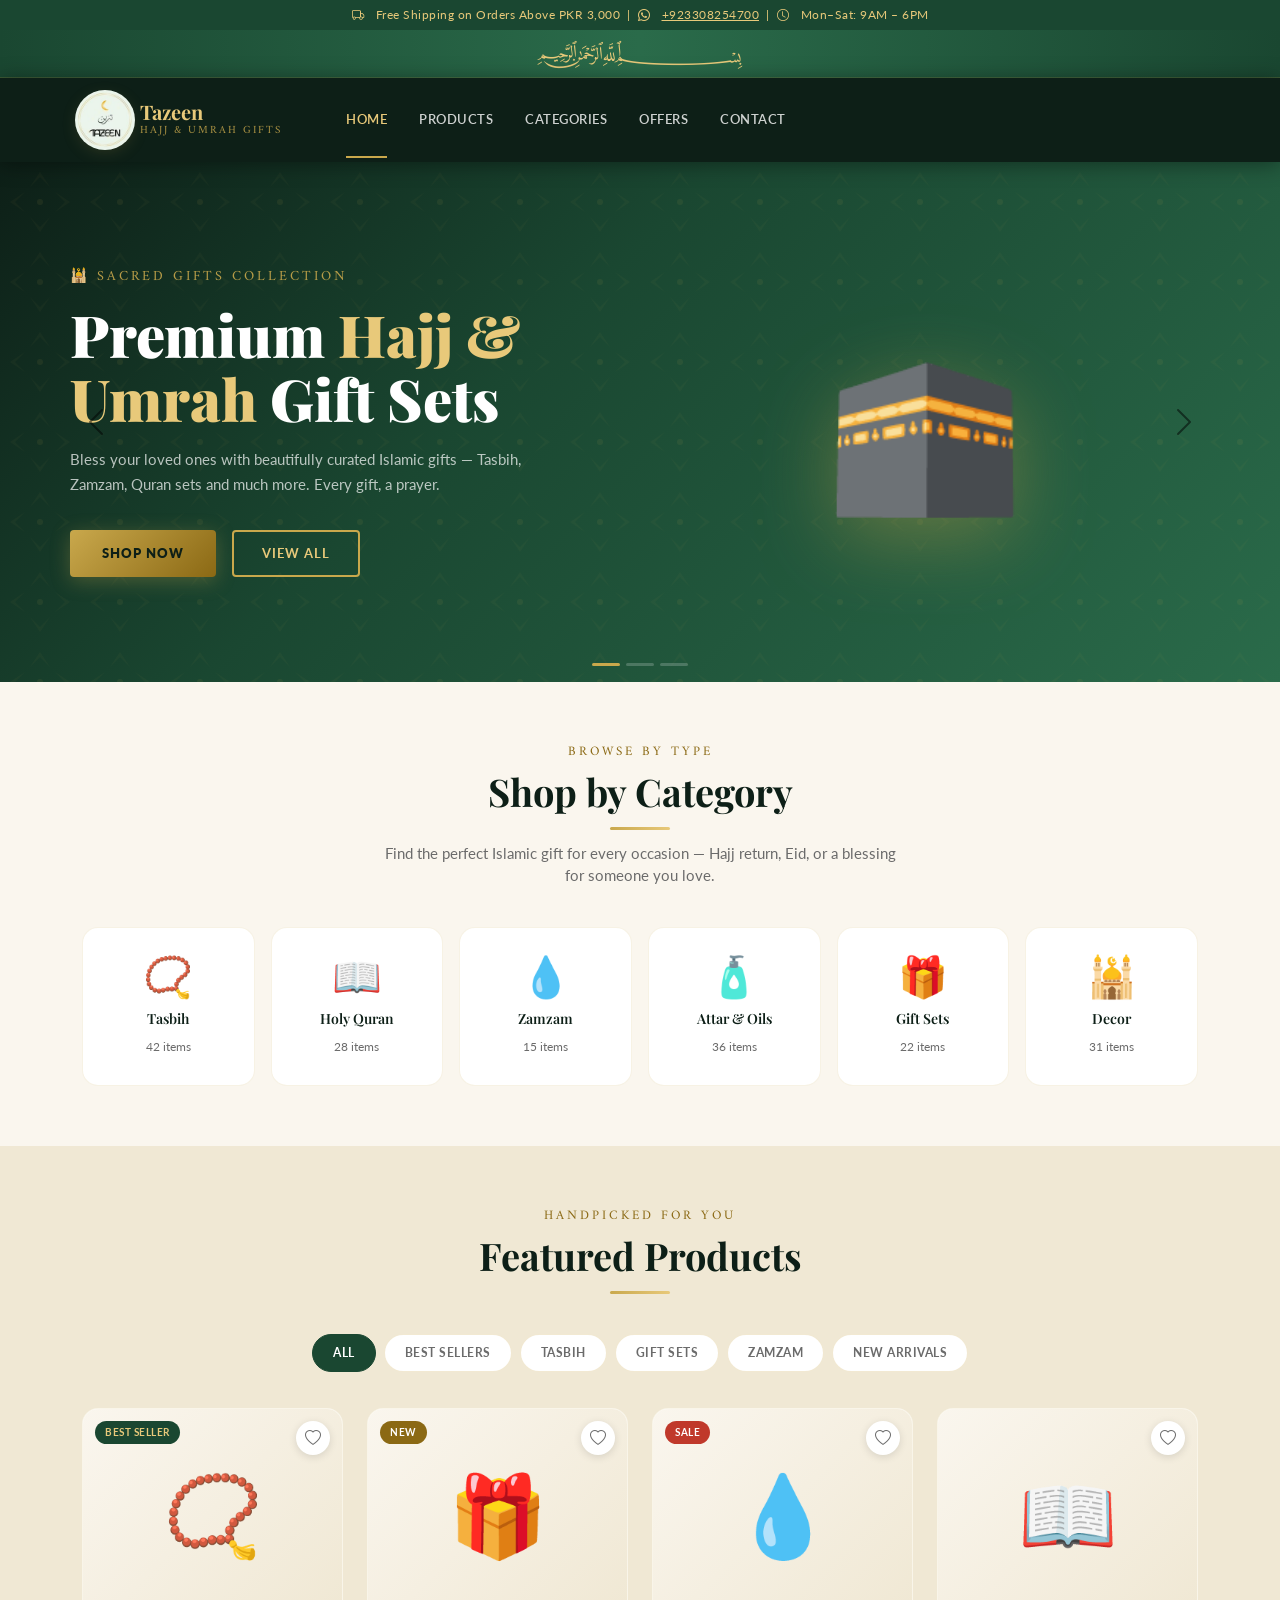
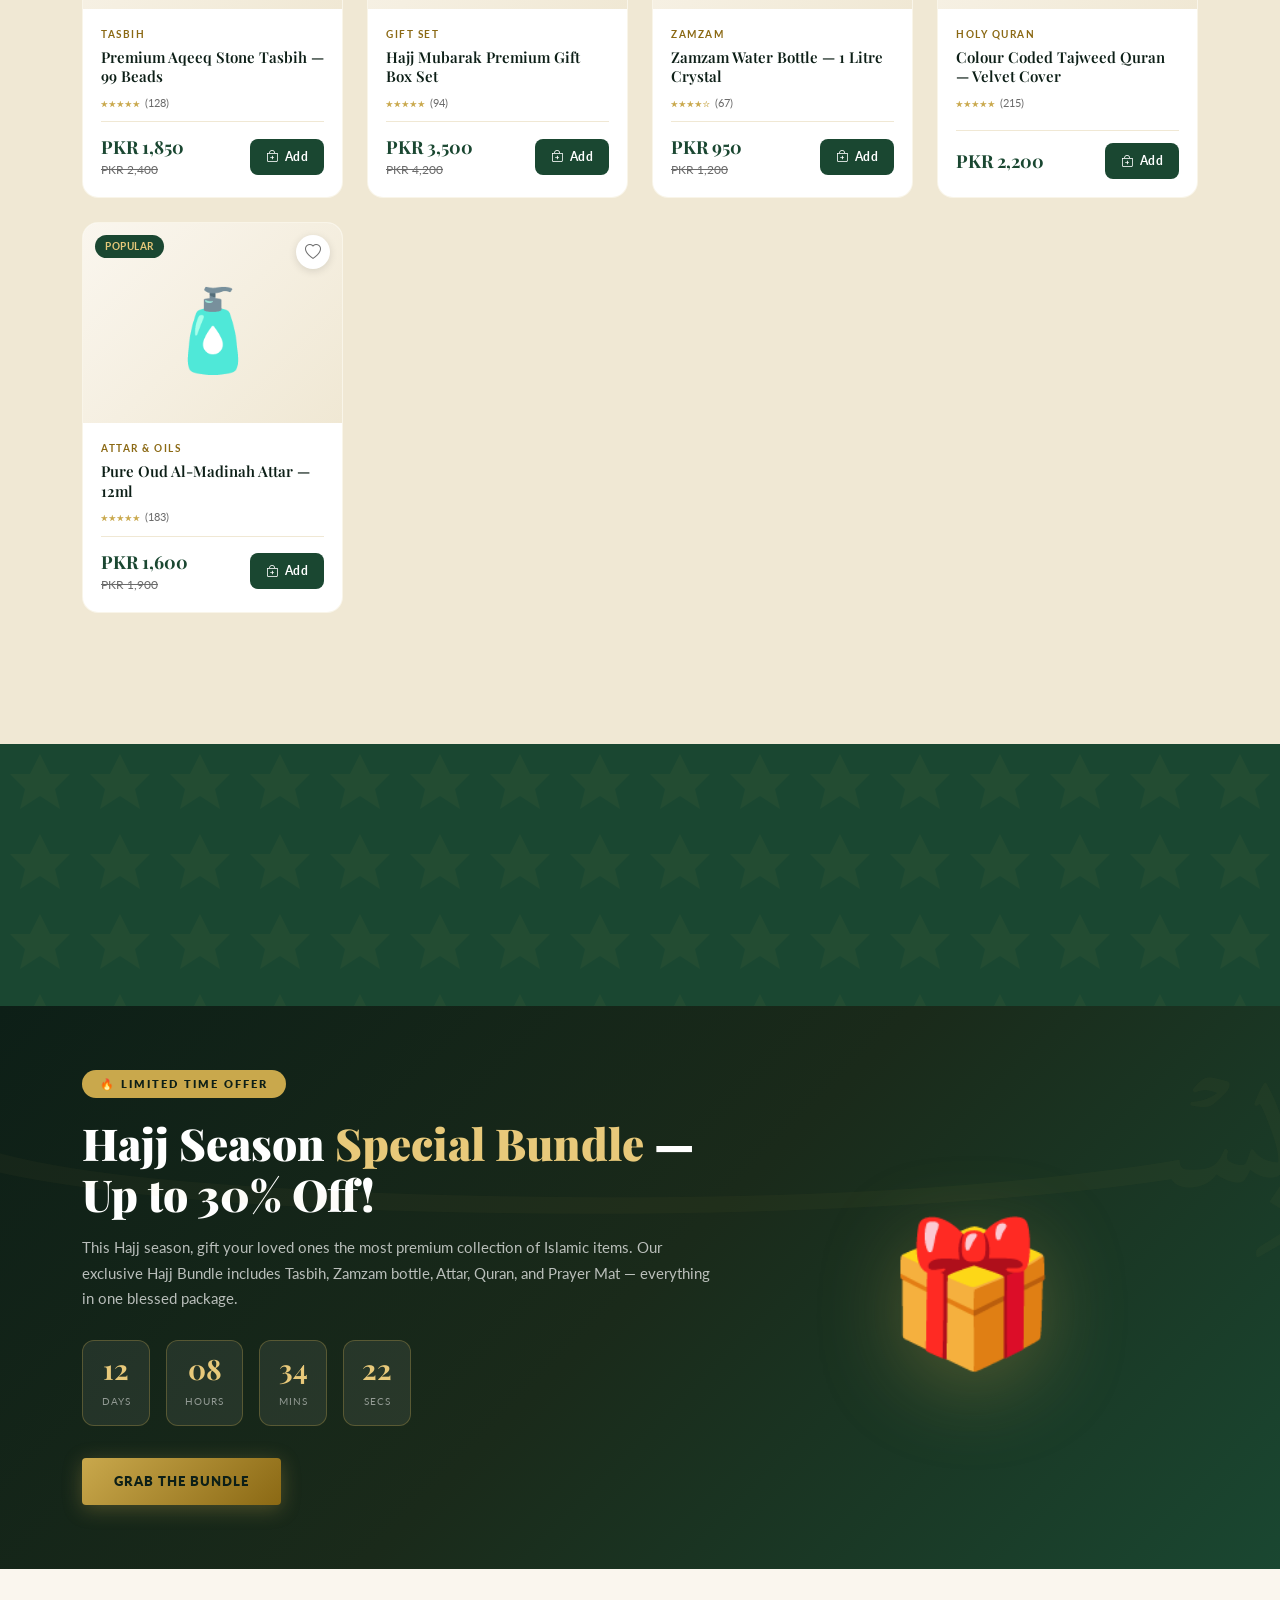
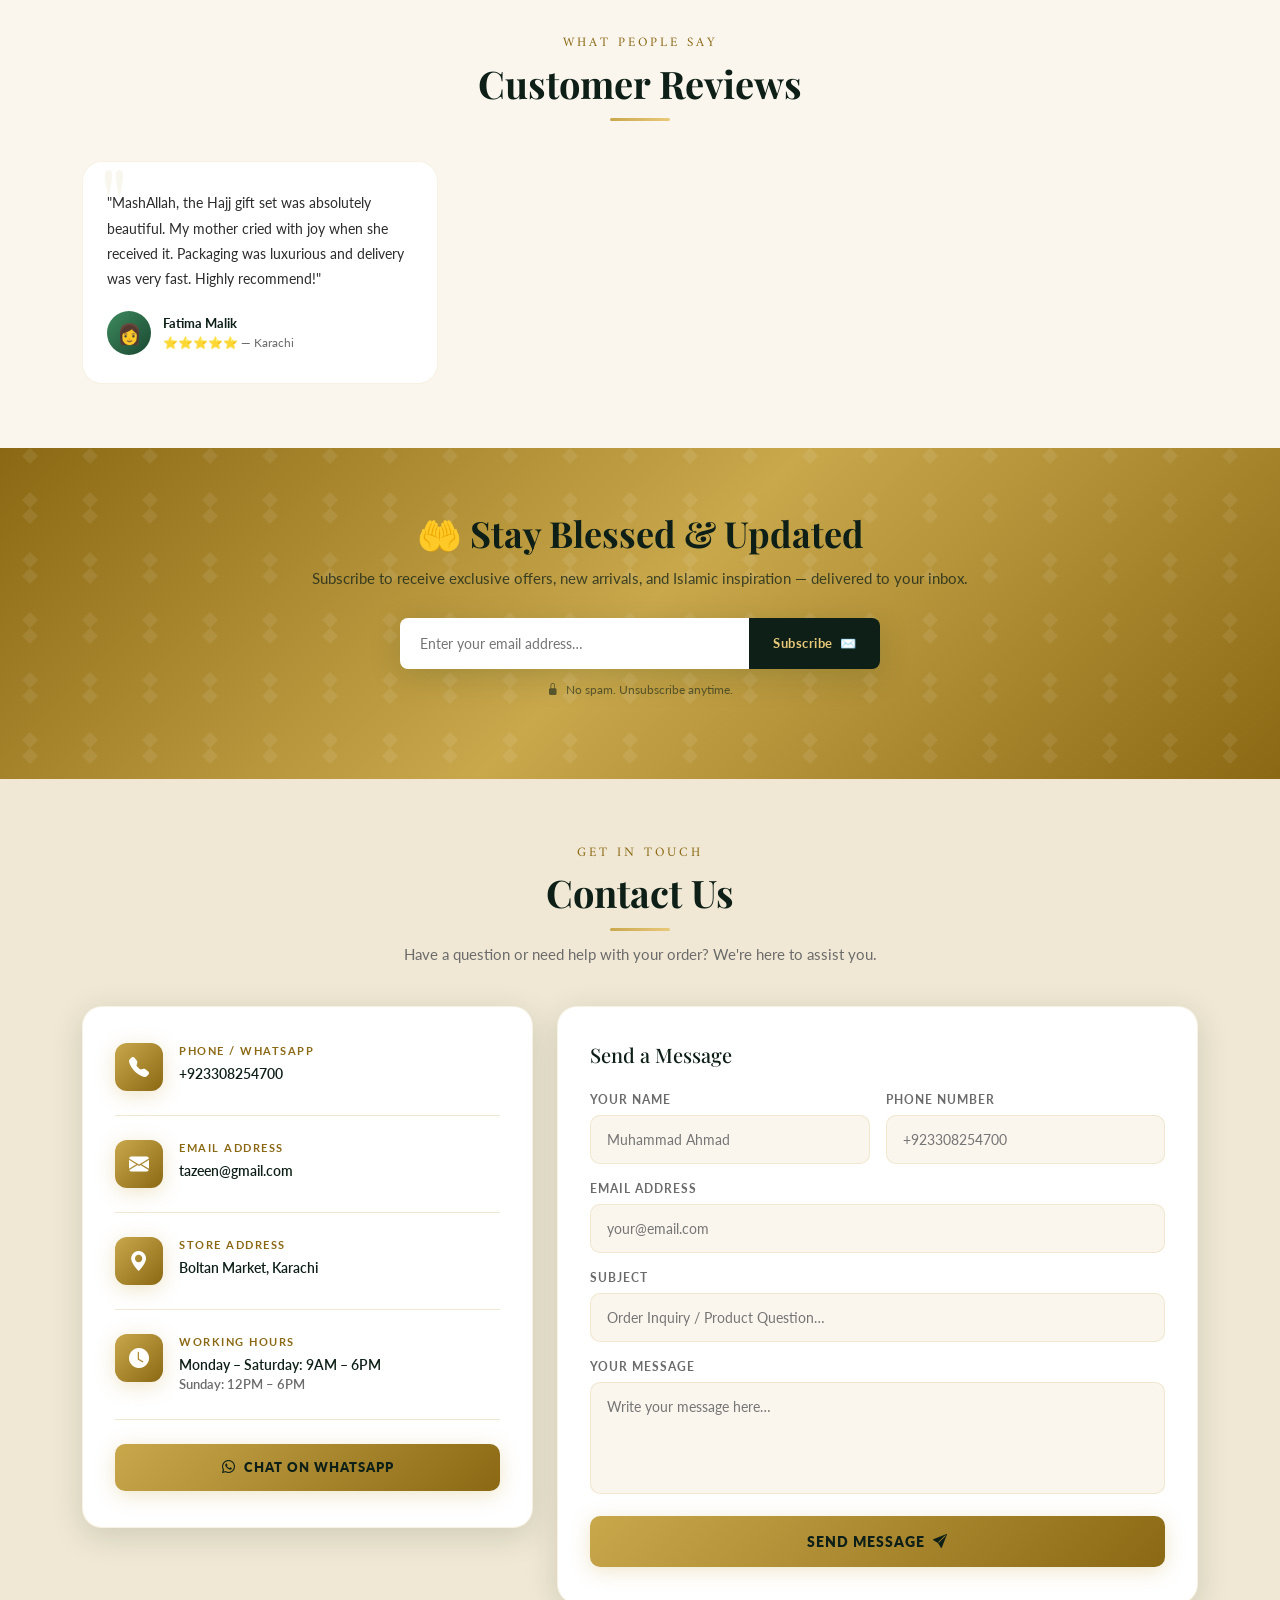
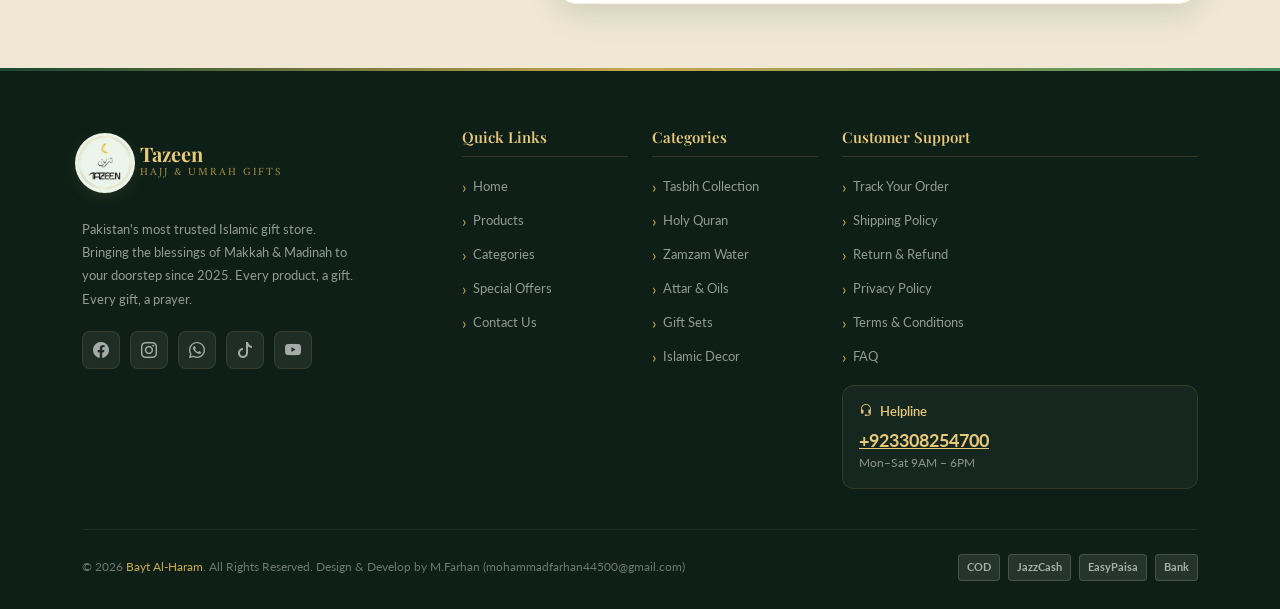
==== commit e33f803a: "tazeen home page complete with content and seo" ====
--- a/contact.html
+++ b/contact.html
@@ -3,7 +3,7 @@
 <head>
 <meta charset="UTF-8">
 <meta name="viewport" content="width=device-width, initial-scale=1.0">
-<title>Bayt Al-Haram | Hajj & Umrah Gifts</title>
+<title>Tazeen | Hajj & Umrah Gifts</title>
 <link href="https://cdn.jsdelivr.net/npm/bootstrap@5.3.2/dist/css/bootstrap.min.css" rel="stylesheet">
 <link href="https://cdn.jsdelivr.net/npm/bootstrap-icons@1.11.3/font/bootstrap-icons.css" rel="stylesheet">
 <link href="https://fonts.googleapis.com/css2?family=Playfair+Display:wght@400;600;700;900&family=Lato:wght@300;400;700&family=Amiri:wght@400;700&display=swap" rel="stylesheet">
